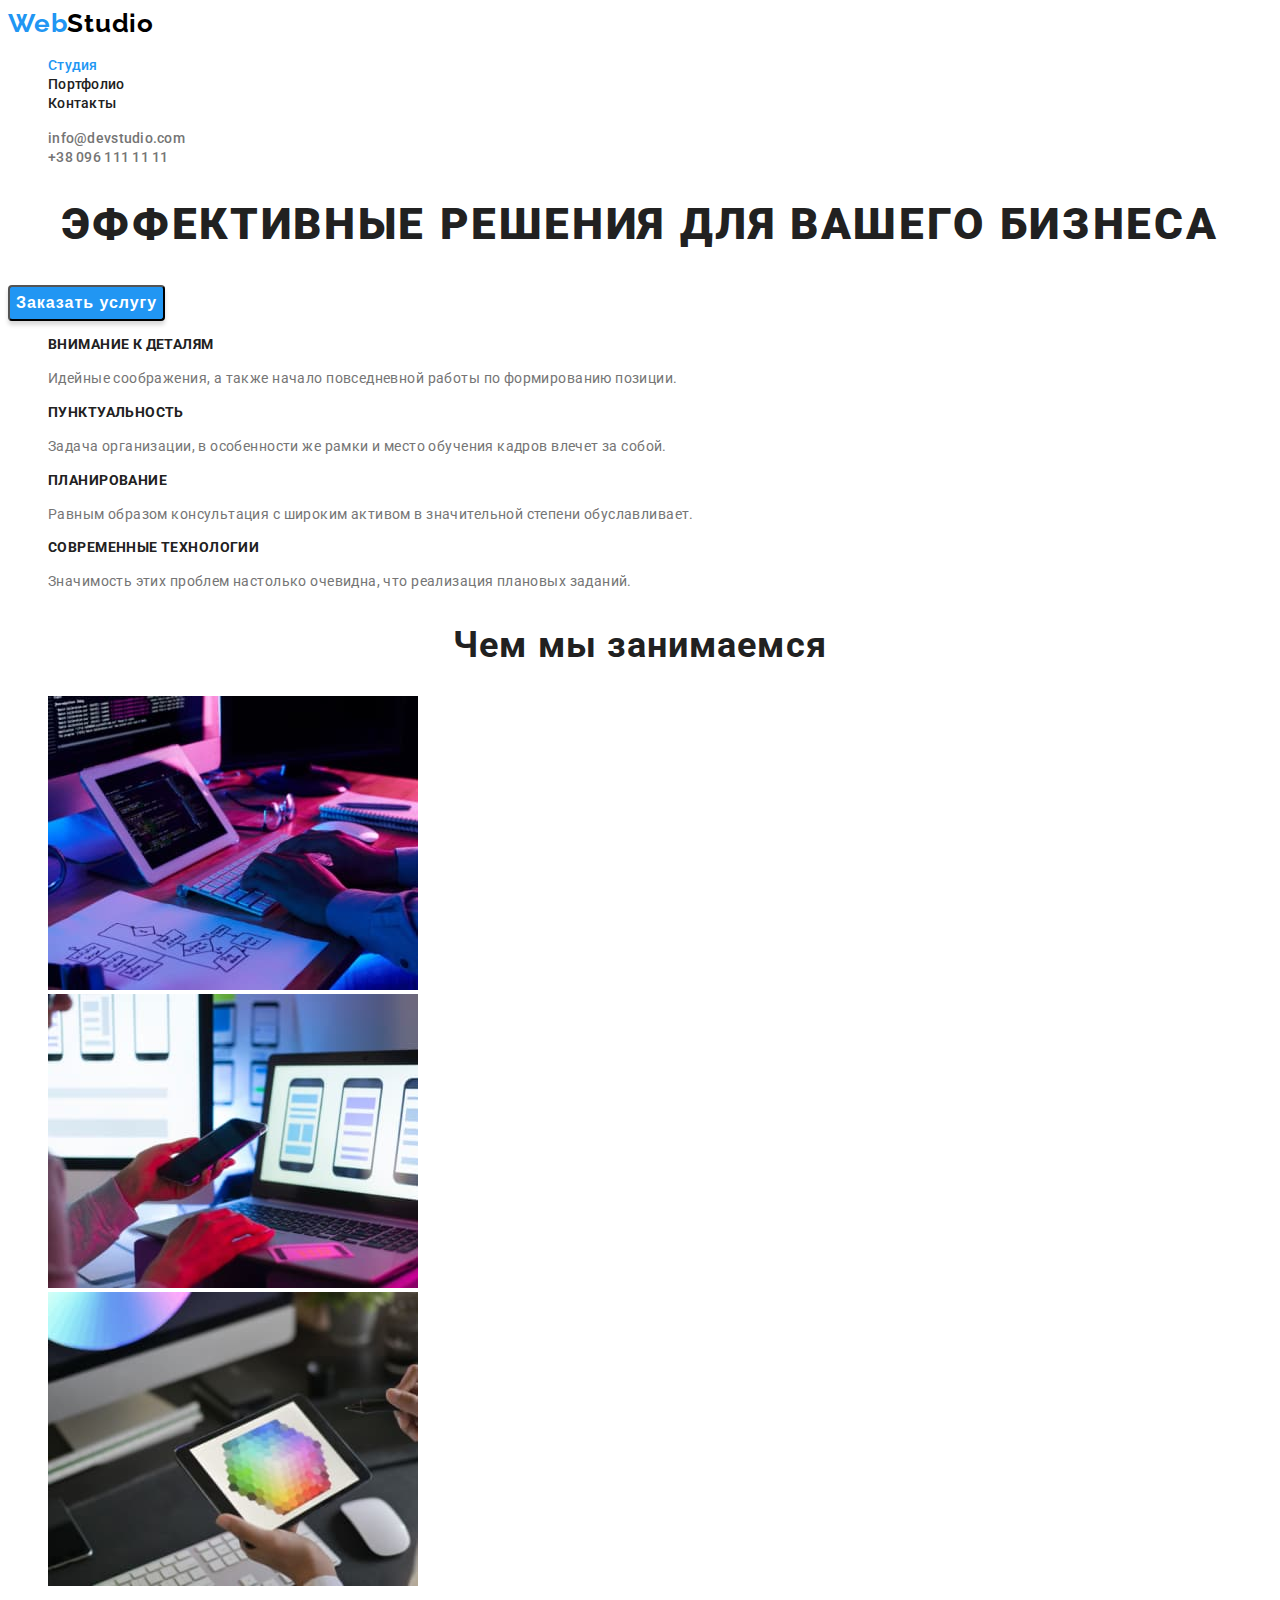
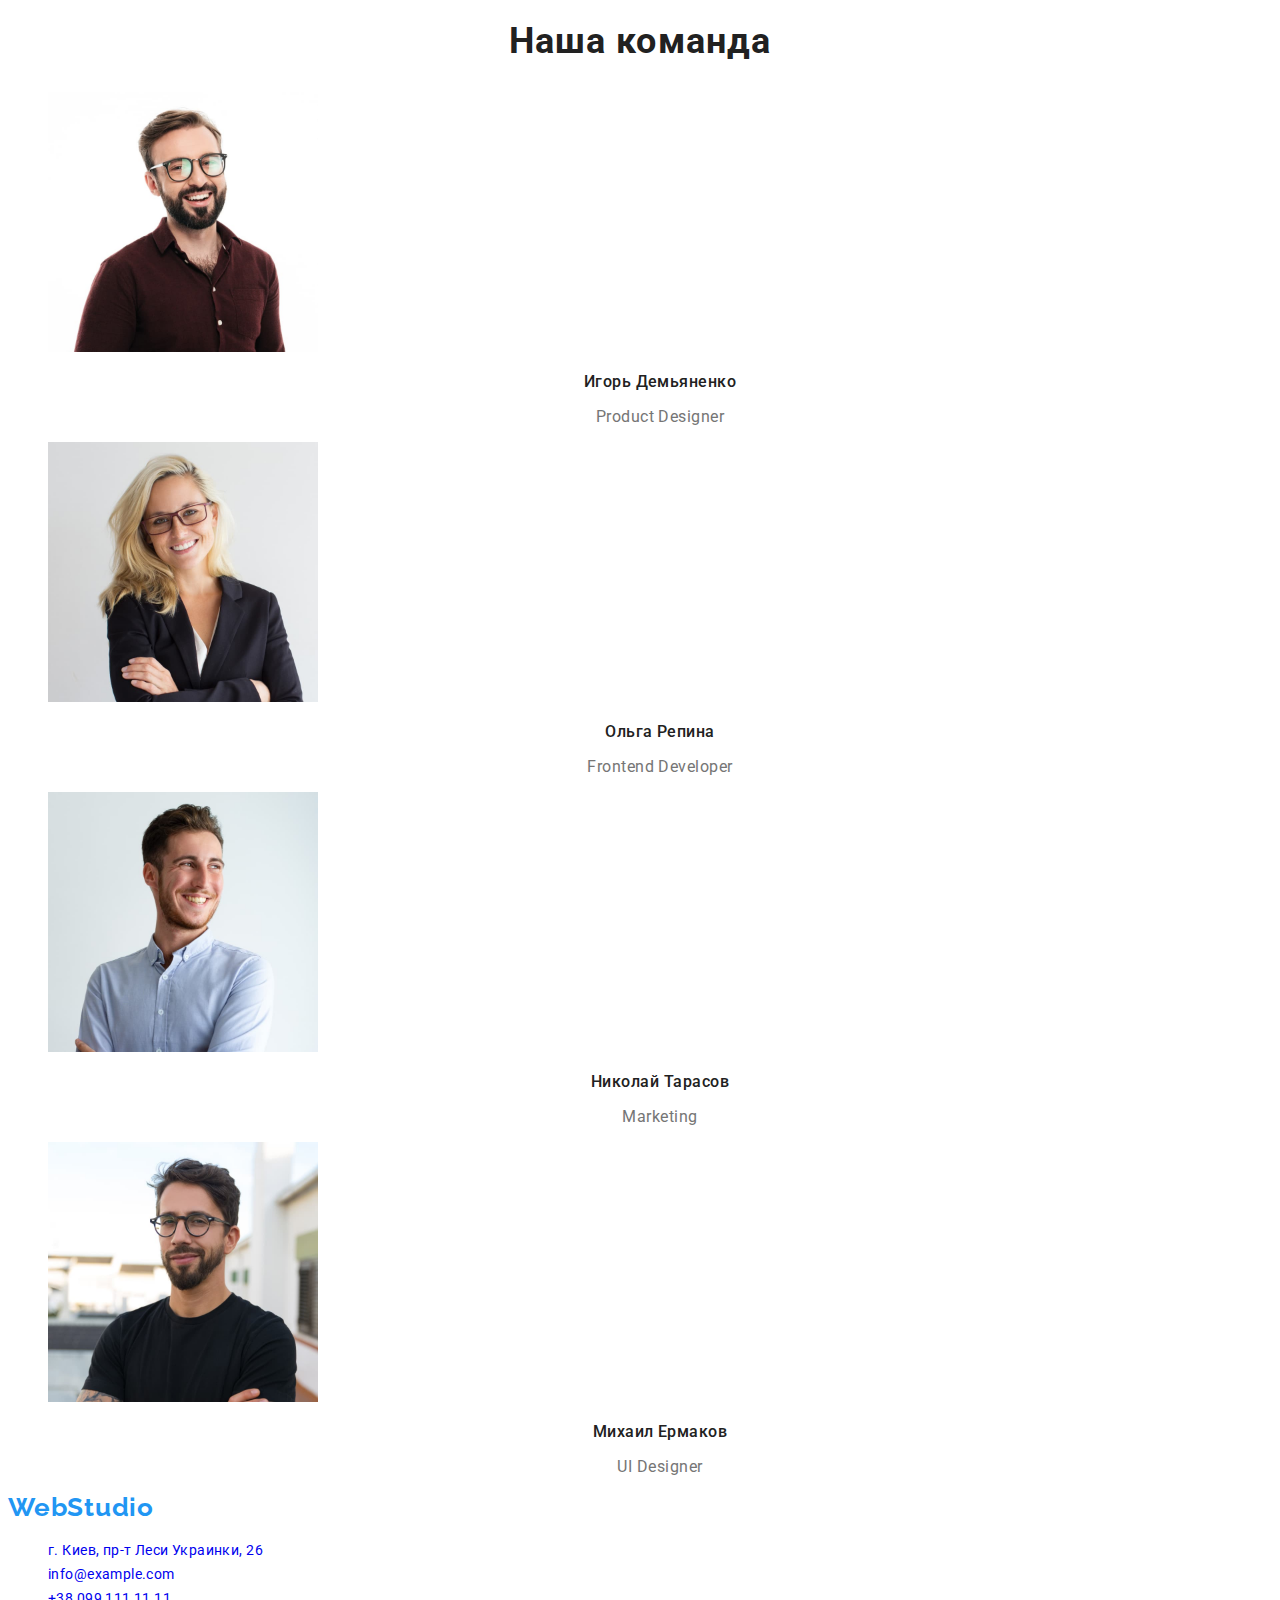
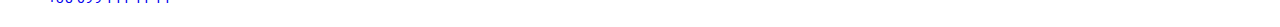
==== index.html @ 67387290 "Копирует предыдущие файлы" ====
<!DOCTYPE html>
<html lang="ru">
<head>
    <meta charset="UTF-8">
    <meta name="viewport" content="width=device-width, initial-scale=1.0">
    <title>Веб студия</title>
    <link rel="preconnect" href="https://fonts.gstatic.com"> 
    <link href="https://fonts.googleapis.com/css2?family=Raleway:wght@700&family=Roboto:wght@400;500;700;900&display=swap" rel="stylesheet">
    <link rel="stylesheet" href="https://cdnjs.cloudflare.com/ajax/libs/modern-normalize/1.0.0/modern-normalize.min.css" integrity="sha512-ISS7cAi1PEhQ8jnbJpJZMd29NlhNj4AWYyLOSp2CE/CsHxTCu+r+t0D2yoJudVrd0/8fTVPUVDzY5Tvli75u/g==" crossorigin="anonymous" />
    <link rel="stylesheet" href="./css/styles.css">
</head>
<body>
    <header class="header">
        <nav class="navigation">
            <a class="logo link" href="">Web<span class="logo-part-top">Studio</span> </a>
            <ul class="navigation-list list">
                <li class="navigation-item">
                    <a class="navigation-link link current" href="">Студия</a>
                </li>
                <li class="navigation-item">
                    <a class="navigation-link link" href="./portfolio.html">Портфолио</a>
                </li>
                <li class="navigation-item">
                    <a class="navigation-link link" href="">Контакты</a>
                </li>
            </ul>
        </nav>
        <ul class="contact-list list">
            <li class="contact-item">
                <a class="contact-link link" href="mailto:info@devstudio.com">info@devstudio.com</a>
            </li>
            <li>
                <a class="contact-link link" href="tel:+380961111111">+38 096 111 11 11</a>
            </li>
        </ul>
    </header>
    <main>
        <!--HERO-->
        <section class="hero">
            <h1 class="hero-title">Эффективные решения для вашего бизнеса</h1>
            <button class="modal-btn" type="button">Заказать услугу</button>
        </section>
        <!--Features-->
        <section class="features">
            <h2 class="title" hidden>Особенности</h2>
                <ul class="features-list list">
                    <li class="features-item">
                        <h3 class="features-title">Внимание к деталям</h3>
                        <p class="features-text">Идейные соображения, а также начало повседневной работы по формированию позиции.
                        </p>
                    </li>
                    <li class="features-item">
                        <h3 class="features-title">Пунктуальность</h3>
                        <p class="features-text">Задача организации, в особенности же рамки и место обучения кадров влечет за собой.</p>
                    </li>
                    <li class="features-item">
                        <h3 class="features-title">Планирование</h3>
                        <p class="features-text">Равным образом консультация с широким активом в значительной степени обуславливает.</p>
                    </li>
                    <li class="features-item">
                        <h3 class="features-title">Современные технологии</h3>
                        <p class="features-text">Значимость этих проблем настолько очевидна, что реализация плановых заданий.</p>
                    </li>
                </ul>
        </section>
        <!--Activity-->
        <section class="activity">
            <h2 class="title">Чем мы занимаемся</h2>
            <ul class="activity-list list">
                <li class="activity-item">
                    <img class="activity-item-img" src="./images/activity/activity-1.jpg" alt="человек печатает на клавиатуре" width="370" height="294"></li>
                <li class="activity-item">
                    <img class="activity-item-img" src="./images/activity/activity-2.jpg" alt="человек смотрит в телефон" width="370" height="294"></li>
                <li class="activity-item">
                    <img class="activity-item-img" src="./images/activity/activity-3.jpg" alt="человек работает в планшете" width="370" height="294"></li>
            </ul>
        </section>
        <!--Team-->
        <section class="team">
            <h2 class="title">Наша команда</h2>
            <ul class="team-list list">
                <li class="team-item">
                    <img class="team-item-img" src="./images/team/player-1.jpg" alt="Мужчина в темной рубашке" width="270" height="260">
                    <h3 class="team-title">Игорь Демьяненко</h3>
                    <p class="team-text" lang="en">Product Designer</p>
                </li>
                <li class="team-item">
                    <img class="team-item-img" src="./images/team/player-2.jpg" alt="Девушка в черном пиджаке" width="270" height="260">
                    <h3 class="team-title">Ольга Репина</h3>
                    <p class="team-text" lang="en">Frontend Developer</p>
                </li>
                <li class="team-item">
                    <img class="team-item-img" src="./images/team/player-3.jpg" alt="Мужчина в светлой рубашке" width="270" height="260">
                    <h3 class="team-title">Николай Тарасов</h3>
                    <p class="team-text" lang="en">Marketing</p>
                </li>
                <li class="team-item">
                    <img class="team-item-img" src="./images/team/player-4.jpg" alt="Мужчина в черной футболке" width="270" height="260">
                    <h3 class="team-title">Михаил Ермаков</h3>
                    <p class="team-text" lang="en">UI Designer</p>
                </li>
            </ul>
        </section>
    </main>
    <footer>
        <a class="logo link" href="">Web<span class="logo-part-bottom">Studio</span></a>
        <address class="address">
            <ul class="address-list list">
                <li class="address-item">
                    <a class="address-map link" href="https://goo.gl/maps/TbzfaEb3RNL8YiCQ6" target="_blank" rel="noopener noreferrer">г. Киев, пр-т Леси Украинки, 26</a>
                </li>
                <li class="address-item">
                    <a class="address-mail-tel link" href="mailto:info@example.com">info@example.com</a>
                </li>
                <li class="address-item">
                    <a class="address-mail-tel link" href="tel:+380991111111">+38 099 111 11 11</a>
                </li>
            </ul>
        </address>
    </footer>
</body>
</html>
---- css/styles.css ----
:root {
    --main-font: 'Roboto', sans-serif;
    --secondary-font: 'Raleway', sans-serif;
    --accent-color:  #2196F3;
}

body {
    font-family: var(--main-font);
    color: #212121;
}

.link {
    text-decoration: none;
}

.list {
    list-style: none;
}

/* =========== HEADER =========== */
.logo {
font-family: var(--secondary-font);
font-weight: 700;
font-size: 26px;
line-height: 1.19;
letter-spacing: 0.03em;

color: #2196F3;
}

.logo-part-top {
    color: #000000;
}

.navigation-list .navigation-link.current {
    color: var(--accent-color);
}

.navigation-link {
font-weight: 500;
font-size: 14px;
line-height: 1.14;
letter-spacing: 0.02em;

color: #212121;
}

.navigation-link:hover,
.navigation-link:focus {
    color: var(--accent-color);
}

.contact-link {
font-weight: 500;
font-size: 14px;
line-height: 1.14;
letter-spacing: 0.02em;

color: #757575;
}

.contact-link:hover,
.contact-link:focus {
    color:var(--accent-color);
}
/* =========== END HEADER =========== */

/* =========== HERO =========== */
.hero-title {
font-weight: 900;
font-size: 44px;
line-height: 1.36;
text-align: center;
letter-spacing: 0.06em;
text-transform: uppercase;

/* color: #FFFFFF; */
}

.modal-btn {
font-weight: 700;
font-size: 16px;
line-height: 1.88;
display: flex;
align-items: center;
text-align: center;
letter-spacing: 0.06em;

color: #FFFFFF;
background: #2196F3;
box-shadow: 0px 4px 4px rgba(0, 0, 0, 0.15);
border-radius: 4px;
}

.modal-btn:hover,
.modal-btn:focus {
    background-color: #188CE8;
}
/* =========== END HERO =========== */

/* =========== FEATURES =========== */
.title {
font-weight: 700;
font-size: 36px;
line-height: 1.17;
text-align: center;
letter-spacing: 0.03em;

color: #212121;
}

.features-title {
font-weight: 700;
font-size: 14px;
line-height: 1.14;
letter-spacing: 0.03em;
text-transform: uppercase;

color: #212121;
}

.features-text {
font-size: 14px;
line-height: 1.71;
letter-spacing: 0.03em;

color: #757575;
}
/* =========== END FEATURES =========== */

/* =========== ACTIVITY =========== */
/* =========== END ACTIVITY =========== */

/* =========== TEAM =========== */
.team-title {
font-weight: 500;
font-size: 16px;
line-height: 1.19;
text-align: center;
letter-spacing: 0.03em;
}

.team-text {
font-size: 16px;
line-height: 1.19;
text-align: center;
letter-spacing: 0.03em;

color: #757575;
}
/* =========== END TEAM =========== */

/* =========== FOOTER =========== */
.logo-part-bottom {
    /* color: #FFFFFF; */
}

.address {
    font-style: normal;
}

.address-map {
font-weight: 400;
font-size: 14px;
line-height: 1.71;
letter-spacing: 0.03em;

/* color: #FFFFFF; */
}

.address-mail-tel {
font-weight: 400;
font-size: 14px;
line-height: 1.71;
letter-spacing: 0.03em;
    
/* color: rgba(255, 255, 255, 0.6);; */
}

.address-map:hover,
.address-map:focus {
    color: var(--accent-color);
}

.address-mail-tel:hover,
.address-mail-tel:focus {
    color: var(--accent-color);
}
/* =========== END FOOTER =========== */

/* =========== PORTFOLIO =========== */
.filters-btn {
font-weight: 500;
font-size: 16px;
line-height: 1.63;
text-align: center;
letter-spacing: 0.03em;

background: #F5F4FA;
border-radius: 4px;
box-shadow: 0px 3px 1px rgba(0, 0, 0, 0.1), 0px 1px 2px rgba(0, 0, 0, 0.08), 0px 2px 2px rgba(0, 0, 0, 0.12);
border-radius: 4px;
}

.filters-btn:hover,
.filters-btn:focus {
    color: #FFFFFF;
    background-color: var(--accent-color);
}

.projects-title {
font-weight: 700;
font-size: 18px;
line-height: 2;
letter-spacing: 0.06em;
}

.projects-text {
font-weight: 400;
font-size: 16px;
line-height: 1.88;
letter-spacing: 0.03em;

color: #757575;
}
/* =========== END PORTFOLIO =========== */
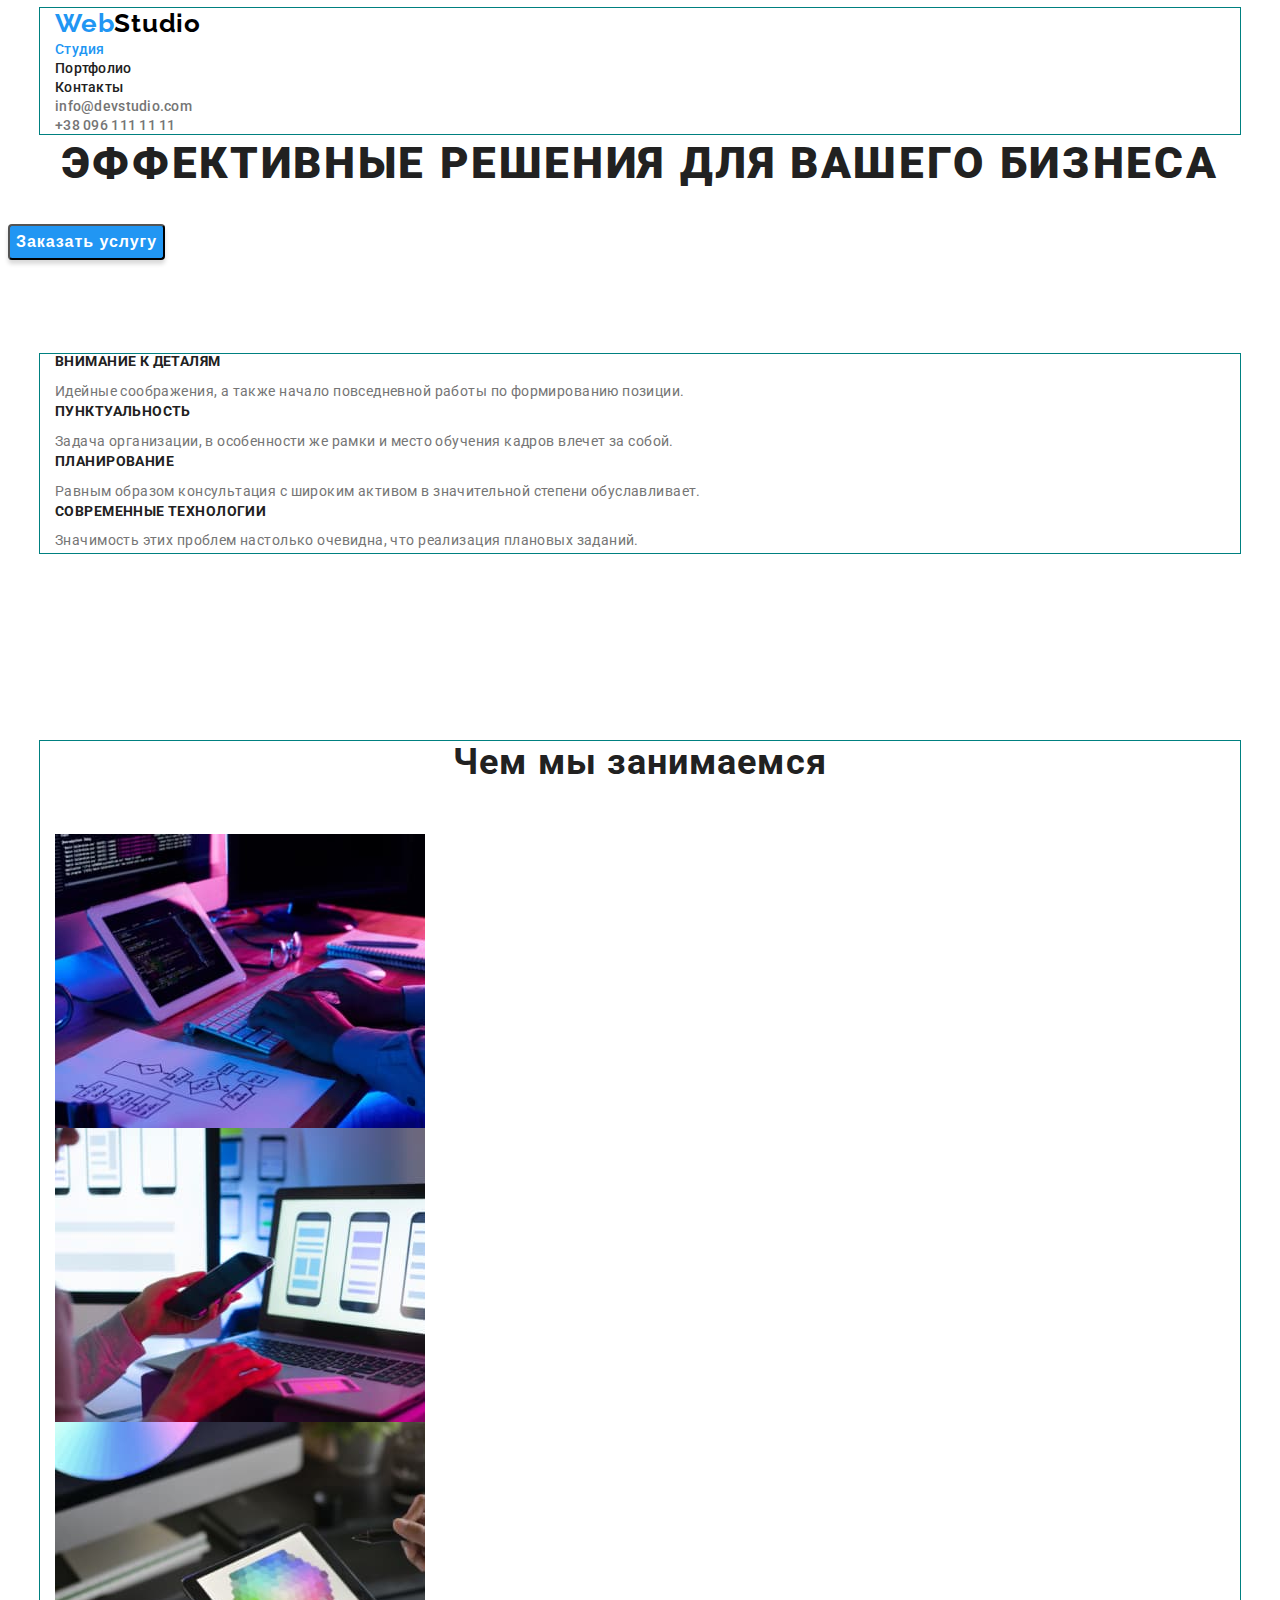
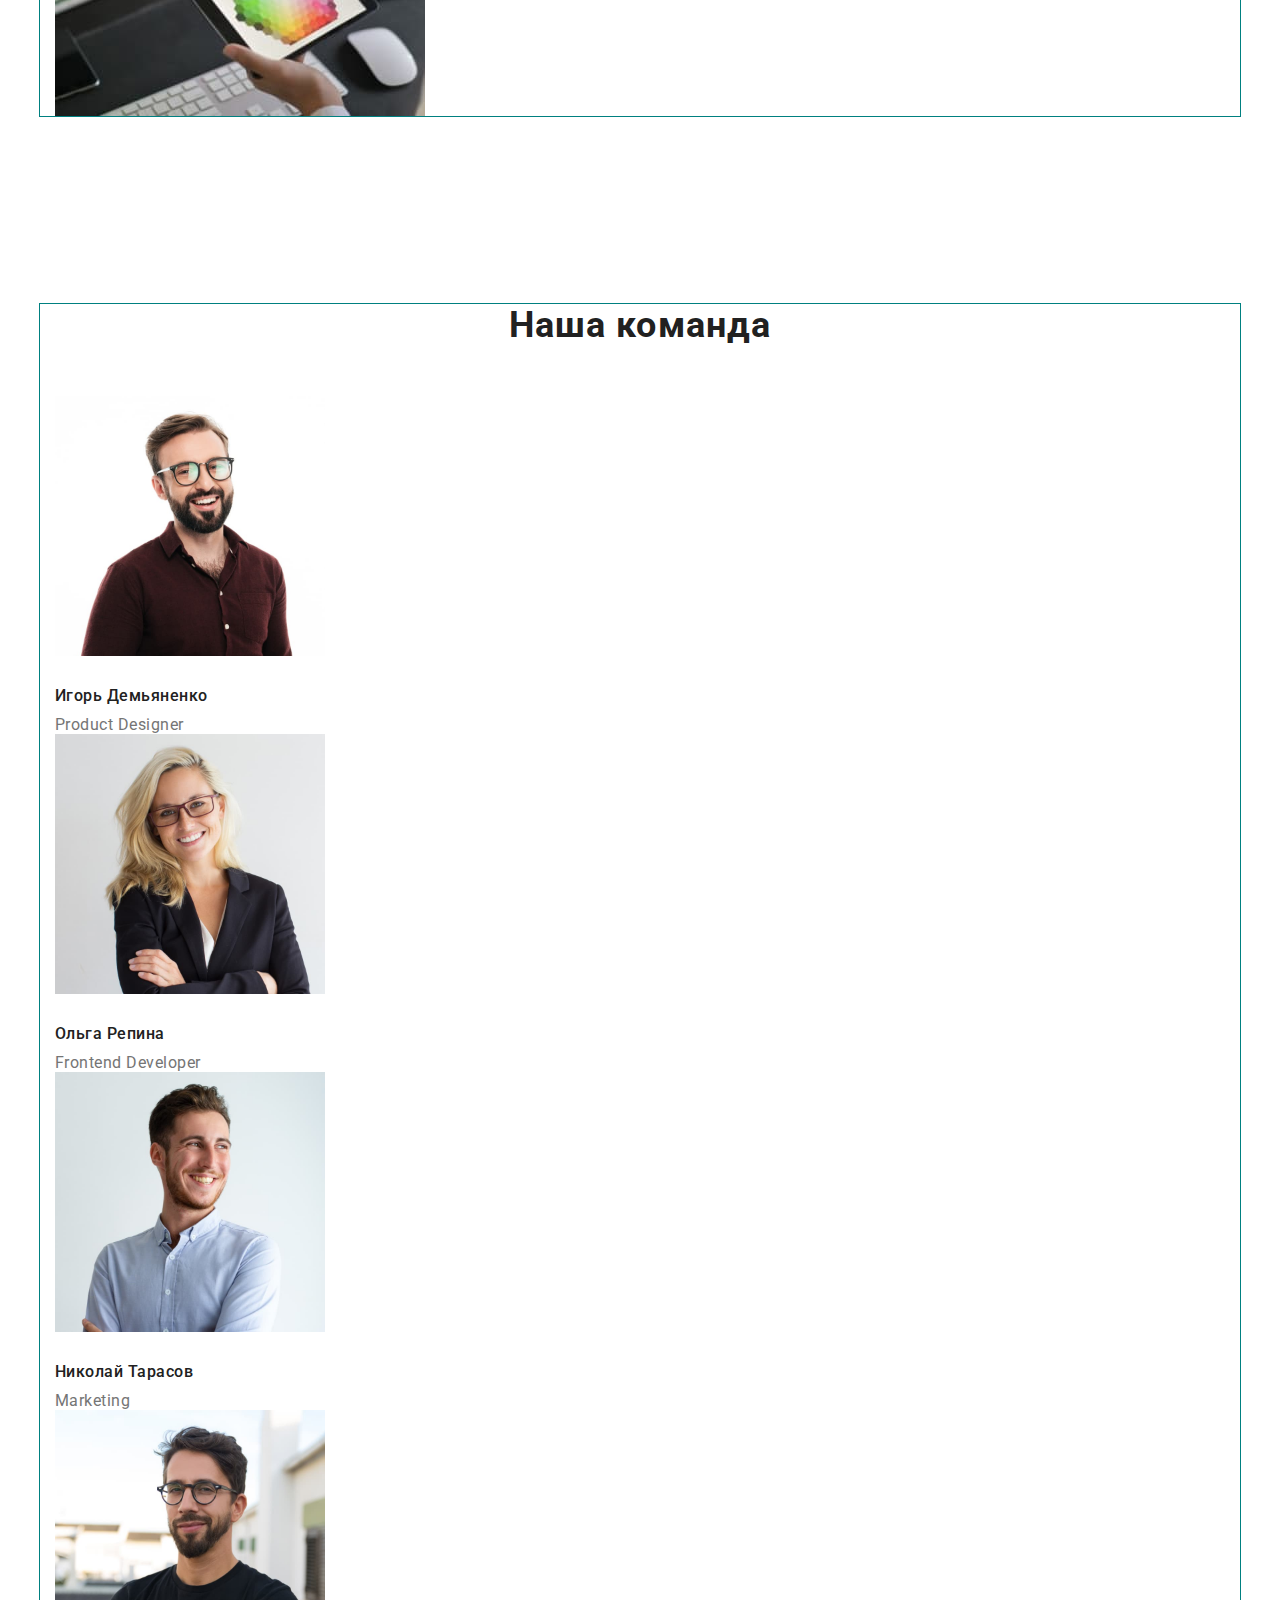
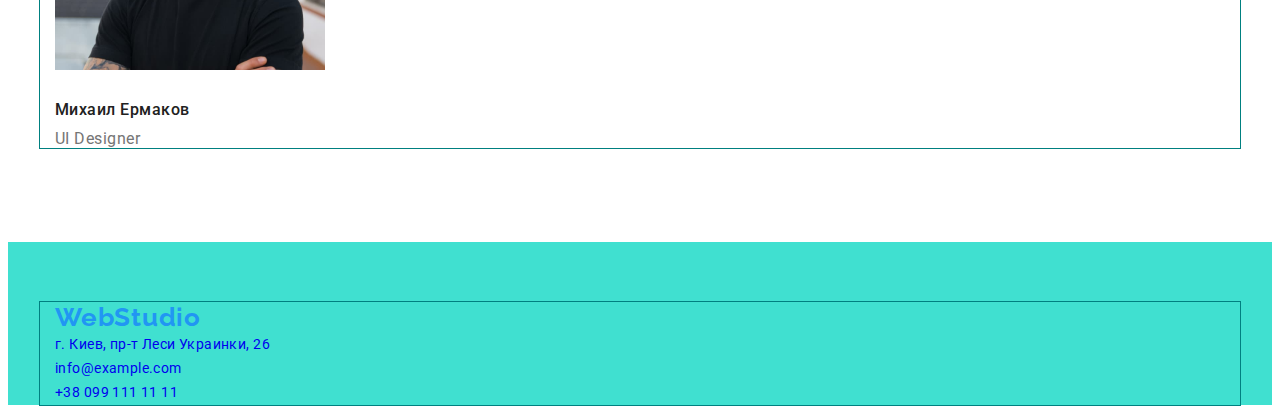
==== commit a25926f3: "Добавляет margin&padding" ====
--- a/index.html
+++ b/index.html
@@ -11,28 +11,30 @@
 </head>
 <body>
     <header class="header">
-        <nav class="navigation">
-            <a class="logo link" href="">Web<span class="logo-part-top">Studio</span> </a>
-            <ul class="navigation-list list">
-                <li class="navigation-item">
-                    <a class="navigation-link link current" href="">Студия</a>
+        <div class="container">
+            <nav class="navigation">
+                <a class="logo link" href="">Web<span class="logo-part-top">Studio</span> </a>
+                <ul class="navigation-list list">
+                    <li class="navigation-item">
+                        <a class="navigation-link link current" href="">Студия</a>
+                    </li>
+                    <li class="navigation-item">
+                        <a class="navigation-link link" href="./portfolio.html">Портфолио</a>
+                    </li>
+                    <li class="navigation-item">
+                        <a class="navigation-link link" href="">Контакты</a>
+                    </li>
+                </ul>
+            </nav>
+            <ul class="contact-list list">
+                <li class="contact-item">
+                    <a class="contact-link link" href="mailto:info@devstudio.com">info@devstudio.com</a>
                 </li>
-                <li class="navigation-item">
-                    <a class="navigation-link link" href="./portfolio.html">Портфолио</a>
-                </li>
-                <li class="navigation-item">
-                    <a class="navigation-link link" href="">Контакты</a>
+                <li>
+                    <a class="contact-link link" href="tel:+380961111111">+38 096 111 11 11</a>
                 </li>
             </ul>
-        </nav>
-        <ul class="contact-list list">
-            <li class="contact-item">
-                <a class="contact-link link" href="mailto:info@devstudio.com">info@devstudio.com</a>
-            </li>
-            <li>
-                <a class="contact-link link" href="tel:+380961111111">+38 096 111 11 11</a>
-            </li>
-        </ul>
+        </div>
     </header>
     <main>
         <!--HERO-->
@@ -41,82 +43,90 @@
             <button class="modal-btn" type="button">Заказать услугу</button>
         </section>
         <!--Features-->
-        <section class="features">
-            <h2 class="title" hidden>Особенности</h2>
-                <ul class="features-list list">
-                    <li class="features-item">
-                        <h3 class="features-title">Внимание к деталям</h3>
-                        <p class="features-text">Идейные соображения, а также начало повседневной работы по формированию позиции.
-                        </p>
+        <section class="section">
+            <div class="container">
+                <h2 class="title" hidden>Особенности</h2>
+                    <ul class="features-list list">
+                        <li class="features-item">
+                            <h3 class="features-title">Внимание к деталям</h3>
+                            <p class="features-text">Идейные соображения, а также начало повседневной работы по формированию позиции.
+                            </p>
+                        </li>
+                        <li class="features-item">
+                            <h3 class="features-title">Пунктуальность</h3>
+                            <p class="features-text">Задача организации, в особенности же рамки и место обучения кадров влечет за собой.</p>
+                        </li>
+                        <li class="features-item">
+                            <h3 class="features-title">Планирование</h3>
+                            <p class="features-text">Равным образом консультация с широким активом в значительной степени обуславливает.</p>
+                        </li>
+                        <li class="features-item">
+                            <h3 class="features-title">Современные технологии</h3>
+                            <p class="features-text">Значимость этих проблем настолько очевидна, что реализация плановых заданий.</p>
+                        </li>
+                    </ul>
+            </div>
+        </section>
+        <!--Activity-->
+        <section class="section">
+            <div class="container">
+                <h2 class="title">Чем мы занимаемся</h2>
+                <ul class="activity-list list">
+                    <li class="activity-item">
+                        <img class="activity-item-img" src="./images/activity/activity-1.jpg" alt="человек печатает на клавиатуре" width="370" height="294"></li>
+                    <li class="activity-item">
+                        <img class="activity-item-img" src="./images/activity/activity-2.jpg" alt="человек смотрит в телефон" width="370" height="294"></li>
+                    <li class="activity-item">
+                        <img class="activity-item-img" src="./images/activity/activity-3.jpg" alt="человек работает в планшете" width="370" height="294"></li>
+                </ul>
+            </div>
+        </section>
+        <!--Team-->
+        <section class="section">
+            <div class="container">
+                <h2 class="title">Наша команда</h2>
+                <ul class="team-list list">
+                    <li class="team-item">
+                        <img class="team-item-img" src="./images/team/player-1.jpg" alt="Мужчина в темной рубашке" width="270" height="260">
+                        <h3 class="team-title">Игорь Демьяненко</h3>
+                        <p class="team-text" lang="en">Product Designer</p>
                     </li>
-                    <li class="features-item">
-                        <h3 class="features-title">Пунктуальность</h3>
-                        <p class="features-text">Задача организации, в особенности же рамки и место обучения кадров влечет за собой.</p>
+                    <li class="team-item">
+                        <img class="team-item-img" src="./images/team/player-2.jpg" alt="Девушка в черном пиджаке" width="270" height="260">
+                        <h3 class="team-title">Ольга Репина</h3>
+                        <p class="team-text" lang="en">Frontend Developer</p>
                     </li>
-                    <li class="features-item">
-                        <h3 class="features-title">Планирование</h3>
-                        <p class="features-text">Равным образом консультация с широким активом в значительной степени обуславливает.</p>
+                    <li class="team-item">
+                        <img class="team-item-img" src="./images/team/player-3.jpg" alt="Мужчина в светлой рубашке" width="270" height="260">
+                        <h3 class="team-title">Николай Тарасов</h3>
+                        <p class="team-text" lang="en">Marketing</p>
                     </li>
-                    <li class="features-item">
-                        <h3 class="features-title">Современные технологии</h3>
-                        <p class="features-text">Значимость этих проблем настолько очевидна, что реализация плановых заданий.</p>
+                    <li class="team-item">
+                        <img class="team-item-img" src="./images/team/player-4.jpg" alt="Мужчина в черной футболке" width="270" height="260">
+                        <h3 class="team-title">Михаил Ермаков</h3>
+                        <p class="team-text" lang="en">UI Designer</p>
                     </li>
                 </ul>
-        </section>
-        <!--Activity-->
-        <section class="activity">
-            <h2 class="title">Чем мы занимаемся</h2>
-            <ul class="activity-list list">
-                <li class="activity-item">
-                    <img class="activity-item-img" src="./images/activity/activity-1.jpg" alt="человек печатает на клавиатуре" width="370" height="294"></li>
-                <li class="activity-item">
-                    <img class="activity-item-img" src="./images/activity/activity-2.jpg" alt="человек смотрит в телефон" width="370" height="294"></li>
-                <li class="activity-item">
-                    <img class="activity-item-img" src="./images/activity/activity-3.jpg" alt="человек работает в планшете" width="370" height="294"></li>
-            </ul>
-        </section>
-        <!--Team-->
-        <section class="team">
-            <h2 class="title">Наша команда</h2>
-            <ul class="team-list list">
-                <li class="team-item">
-                    <img class="team-item-img" src="./images/team/player-1.jpg" alt="Мужчина в темной рубашке" width="270" height="260">
-                    <h3 class="team-title">Игорь Демьяненко</h3>
-                    <p class="team-text" lang="en">Product Designer</p>
-                </li>
-                <li class="team-item">
-                    <img class="team-item-img" src="./images/team/player-2.jpg" alt="Девушка в черном пиджаке" width="270" height="260">
-                    <h3 class="team-title">Ольга Репина</h3>
-                    <p class="team-text" lang="en">Frontend Developer</p>
-                </li>
-                <li class="team-item">
-                    <img class="team-item-img" src="./images/team/player-3.jpg" alt="Мужчина в светлой рубашке" width="270" height="260">
-                    <h3 class="team-title">Николай Тарасов</h3>
-                    <p class="team-text" lang="en">Marketing</p>
-                </li>
-                <li class="team-item">
-                    <img class="team-item-img" src="./images/team/player-4.jpg" alt="Мужчина в черной футболке" width="270" height="260">
-                    <h3 class="team-title">Михаил Ермаков</h3>
-                    <p class="team-text" lang="en">UI Designer</p>
-                </li>
-            </ul>
+            </div>
         </section>
     </main>
-    <footer>
-        <a class="logo link" href="">Web<span class="logo-part-bottom">Studio</span></a>
-        <address class="address">
-            <ul class="address-list list">
-                <li class="address-item">
-                    <a class="address-map link" href="https://goo.gl/maps/TbzfaEb3RNL8YiCQ6" target="_blank" rel="noopener noreferrer">г. Киев, пр-т Леси Украинки, 26</a>
-                </li>
-                <li class="address-item">
-                    <a class="address-mail-tel link" href="mailto:info@example.com">info@example.com</a>
-                </li>
-                <li class="address-item">
-                    <a class="address-mail-tel link" href="tel:+380991111111">+38 099 111 11 11</a>
-                </li>
-            </ul>
-        </address>
+    <footer class="footer">
+        <div class="container">
+            <a class="logo link" href="">Web<span class="logo-part-bottom">Studio</span></a>
+            <address class="address">
+                <ul class="address-list list">
+                    <li class="address-item">
+                        <a class="address-map link" href="https://goo.gl/maps/TbzfaEb3RNL8YiCQ6" target="_blank" rel="noopener noreferrer">г. Киев, пр-т Леси Украинки, 26</a>
+                    </li>
+                    <li class="address-item">
+                        <a class="address-mail-tel link" href="mailto:info@example.com">info@example.com</a>
+                    </li>
+                    <li class="address-item">
+                        <a class="address-mail-tel link" href="tel:+380991111111">+38 099 111 11 11</a>
+                    </li>
+                </ul>
+            </address>
+        </div>
     </footer>
 </body>
 </html>--- a/css/styles.css
+++ b/css/styles.css
@@ -1,3 +1,24 @@
+h1, h2, h3, h4, h5, h6, p {
+    margin: 0;
+}
+
+ul, ol {
+    margin: o;
+    padding: 0;
+}
+
+img{
+    display: block;
+}
+
+html {
+    box-sizing: border-box;
+}
+
+*, *::before, *::after {
+    box-sizing: inherit;
+}
+
 :root {
     --main-font: 'Roboto', sans-serif;
     --secondary-font: 'Raleway', sans-serif;
@@ -17,6 +38,15 @@
     list-style: none;
 }
 
+.container {
+    margin-left: auto;
+    margin-right: auto;
+    padding-left: 15px;
+    padding-right: 15px;
+    width: 1200px;
+    outline: 1px solid teal;
+}
+
 /* =========== HEADER =========== */
 .logo {
 font-family: var(--secondary-font);
@@ -36,6 +66,11 @@
     color: var(--accent-color);
 }
 
+.navigation-list {
+    margin-top: 0;
+    margin-bottom: 0;
+}
+
 .navigation-link {
 font-weight: 500;
 font-size: 14px;
@@ -47,7 +82,12 @@
 
 .navigation-link:hover,
 .navigation-link:focus {
-    color: var(--accent-color);
+color: var(--accent-color);
+}
+
+.contact-list {
+    margin-top: 0;
+    margin-bottom: 0;
 }
 
 .contact-link {
@@ -61,12 +101,14 @@
 
 .contact-link:hover,
 .contact-link:focus {
-    color:var(--accent-color);
+color:var(--accent-color);
 }
 /* =========== END HEADER =========== */
 
 /* =========== HERO =========== */
 .hero-title {
+    margin-bottom: 30px;
+
 font-weight: 900;
 font-size: 44px;
 line-height: 1.36;
@@ -94,11 +136,16 @@
 
 .modal-btn:hover,
 .modal-btn:focus {
-    background-color: #188CE8;
+background-color: #188CE8;
 }
 /* =========== END HERO =========== */
 
 /* =========== FEATURES =========== */
+.section {
+    padding-top: 94px;
+    padding-bottom: 94px;
+}
+
 .title {
 font-weight: 700;
 font-size: 36px;
@@ -109,7 +156,14 @@
 color: #212121;
 }
 
+.features-list {
+    margin-top: 0;
+    margin-bottom: 0;
+}
+
 .features-title {
+    margin-bottom: 10px;
+
 font-weight: 700;
 font-size: 14px;
 line-height: 1.14;
@@ -129,21 +183,40 @@
 /* =========== END FEATURES =========== */
 
 /* =========== ACTIVITY =========== */
+.title {
+    margin-bottom: 50px;
+}
+
+.activity-list {
+    margin-top: 0;
+    margin-bottom: 0;
+}
 /* =========== END ACTIVITY =========== */
 
 /* =========== TEAM =========== */
+.team-list {
+    margin-top: 0;
+    margin-bottom: 0;
+}
+
+.team-item-img {
+    margin-bottom: 30px;
+}
+
 .team-title {
+    margin-bottom: 10px;
+
 font-weight: 500;
 font-size: 16px;
 line-height: 1.19;
-text-align: center;
+/* text-align: center; */
 letter-spacing: 0.03em;
 }
 
 .team-text {
 font-size: 16px;
 line-height: 1.19;
-text-align: center;
+/* text-align: center; */
 letter-spacing: 0.03em;
 
 color: #757575;
@@ -151,6 +224,12 @@
 /* =========== END TEAM =========== */
 
 /* =========== FOOTER =========== */
+.footer {
+    padding-top: 60px;
+    padding-bottom: ;
+    background-color: turquoise;
+}
+
 .logo-part-bottom {
     /* color: #FFFFFF; */
 }
@@ -159,6 +238,11 @@
     font-style: normal;
 }
 
+.address-list {
+    margin-top: 0;
+    margin-bottom: 0;
+}
+
 .address-map {
 font-weight: 400;
 font-size: 14px;
@@ -179,12 +263,12 @@
 
 .address-map:hover,
 .address-map:focus {
-    color: var(--accent-color);
+color: var(--accent-color);
 }
 
 .address-mail-tel:hover,
 .address-mail-tel:focus {
-    color: var(--accent-color);
+color: var(--accent-color);
 }
 /* =========== END FOOTER =========== */
 
@@ -204,8 +288,8 @@
 
 .filters-btn:hover,
 .filters-btn:focus {
-    color: #FFFFFF;
-    background-color: var(--accent-color);
+color: #FFFFFF;
+background-color: var(--accent-color);
 }
 
 .projects-title {
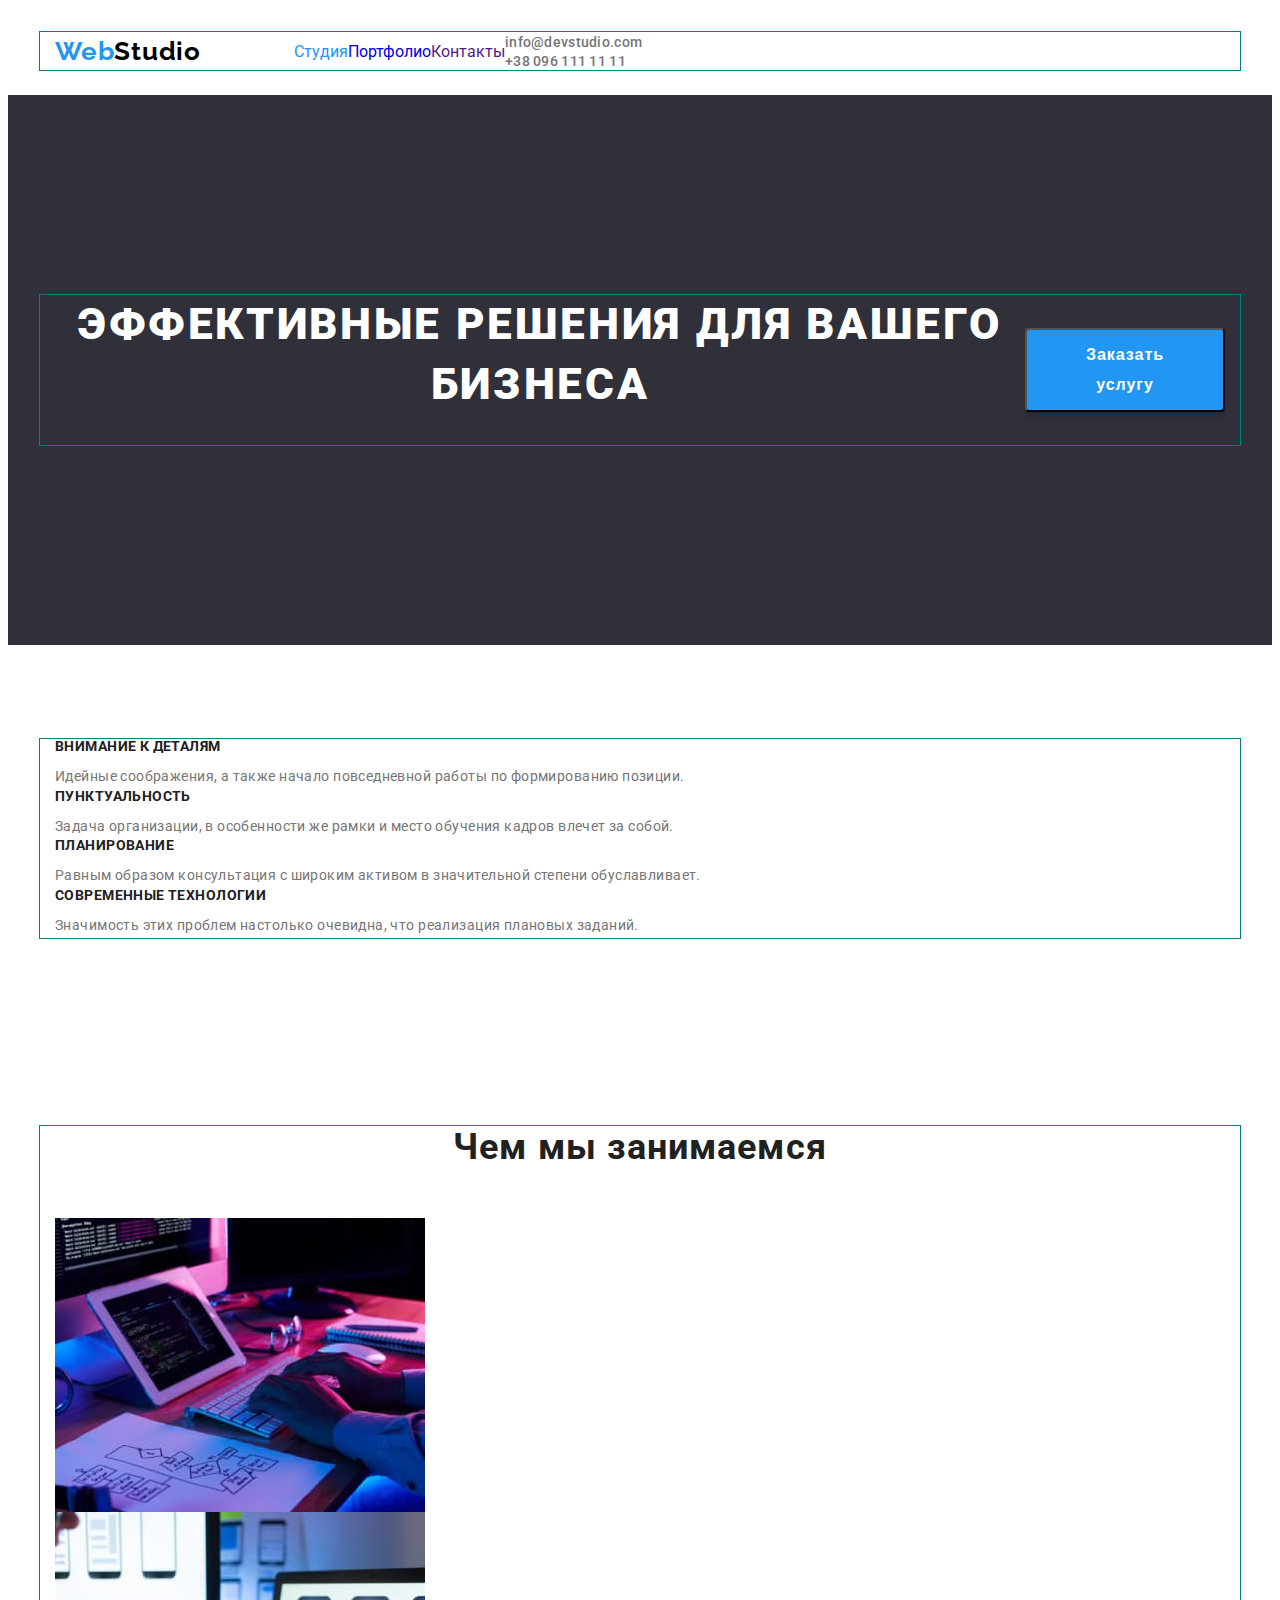
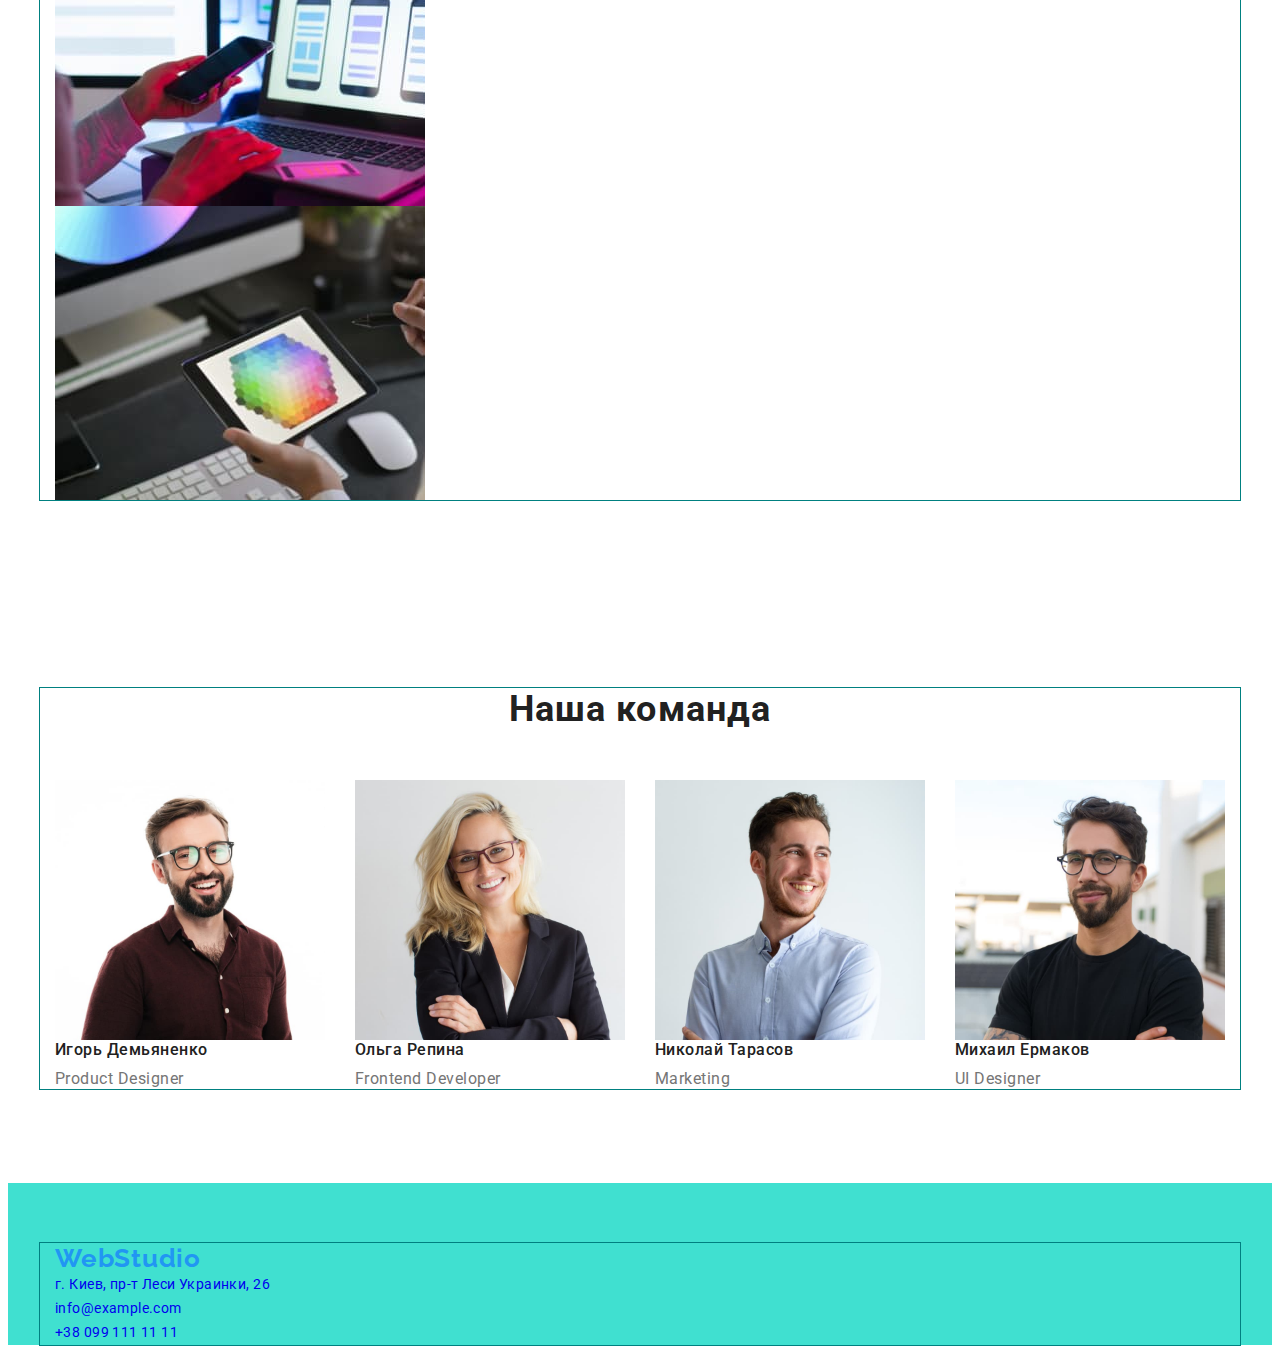
==== commit d0c9edc7: "добавляет flexbox" ====
--- a/index.html
+++ b/index.html
@@ -39,8 +39,10 @@
     <main>
         <!--HERO-->
         <section class="hero">
-            <h1 class="hero-title">Эффективные решения для вашего бизнеса</h1>
-            <button class="modal-btn" type="button">Заказать услугу</button>
+            <div class="container">
+                <h1 class="hero-title">Эффективные решения для вашего бизнеса</h1>
+                <button class="modal-btn" type="button">Заказать услугу</button>
+            </div>
         </section>
         <!--Features-->
         <section class="section">
--- a/css/styles.css
+++ b/css/styles.css
@@ -39,8 +39,7 @@
 }
 
 .container {
-    margin-left: auto;
-    margin-right: auto;
+    margin: 0 auto;
     padding-left: 15px;
     padding-right: 15px;
     width: 1200px;
@@ -48,7 +47,24 @@
 }
 
 /* =========== HEADER =========== */
+.header {
+    padding-top: 24px;
+    padding-bottom: 25px;
+}
+
+.header .container {
+    display: flex;
+    align-items: center;
+}
+
+.navigation {
+    display: flex;
+    align-items: center;
+}
+
 .logo {
+    margin-right: 93px;
+
 font-family: var(--secondary-font);
 font-weight: 700;
 font-size: 26px;
@@ -67,9 +83,13 @@
 }
 
 .navigation-list {
-    margin-top: 0;
-    margin-bottom: 0;
-}
+    display: flex;
+    align-items: center;
+    margin-top: 0;
+    margin-bottom: 0;
+}
+
+.navigatio-item:not(:nth-last-child())
 
 .navigation-link {
 font-weight: 500;
@@ -91,6 +111,8 @@
 }
 
 .contact-link {
+    margin-left: auto;
+    
 font-weight: 500;
 font-size: 14px;
 line-height: 1.14;
@@ -106,6 +128,17 @@
 /* =========== END HEADER =========== */
 
 /* =========== HERO =========== */
+.hero {
+    background-color: #2F303A;
+    padding-top: 200px;
+    padding-bottom: 200px;
+}
+
+.hero .container {
+    display: flex;
+    align-items: center;
+}
+
 .hero-title {
     margin-bottom: 30px;
 
@@ -116,10 +149,12 @@
 letter-spacing: 0.06em;
 text-transform: uppercase;
 
-/* color: #FFFFFF; */
+color: #FFFFFF;
 }
 
 .modal-btn {
+padding: 10px 32px;
+min-width: 200px;
 font-weight: 700;
 font-size: 16px;
 line-height: 1.88;
@@ -195,13 +230,26 @@
 
 /* =========== TEAM =========== */
 .team-list {
-    margin-top: 0;
-    margin-bottom: 0;
-}
-
-.team-item-img {
-    margin-bottom: 30px;
-}
+    display: flex;
+    margin-left: -30px;
+    margin-top: -30px;
+    margin-bottom: 0;
+}
+
+.team-item {
+    margin-left: 30px;
+    margin-top: 30px;
+    /* flex-basis: calc(100%/4-30px); */
+}
+
+.team-list-container {
+    display: flex;
+    align-items: center;
+    padding-top: 30px;
+    padding-bottom: 30px;
+}
+
+
 
 .team-title {
     margin-bottom: 10px;
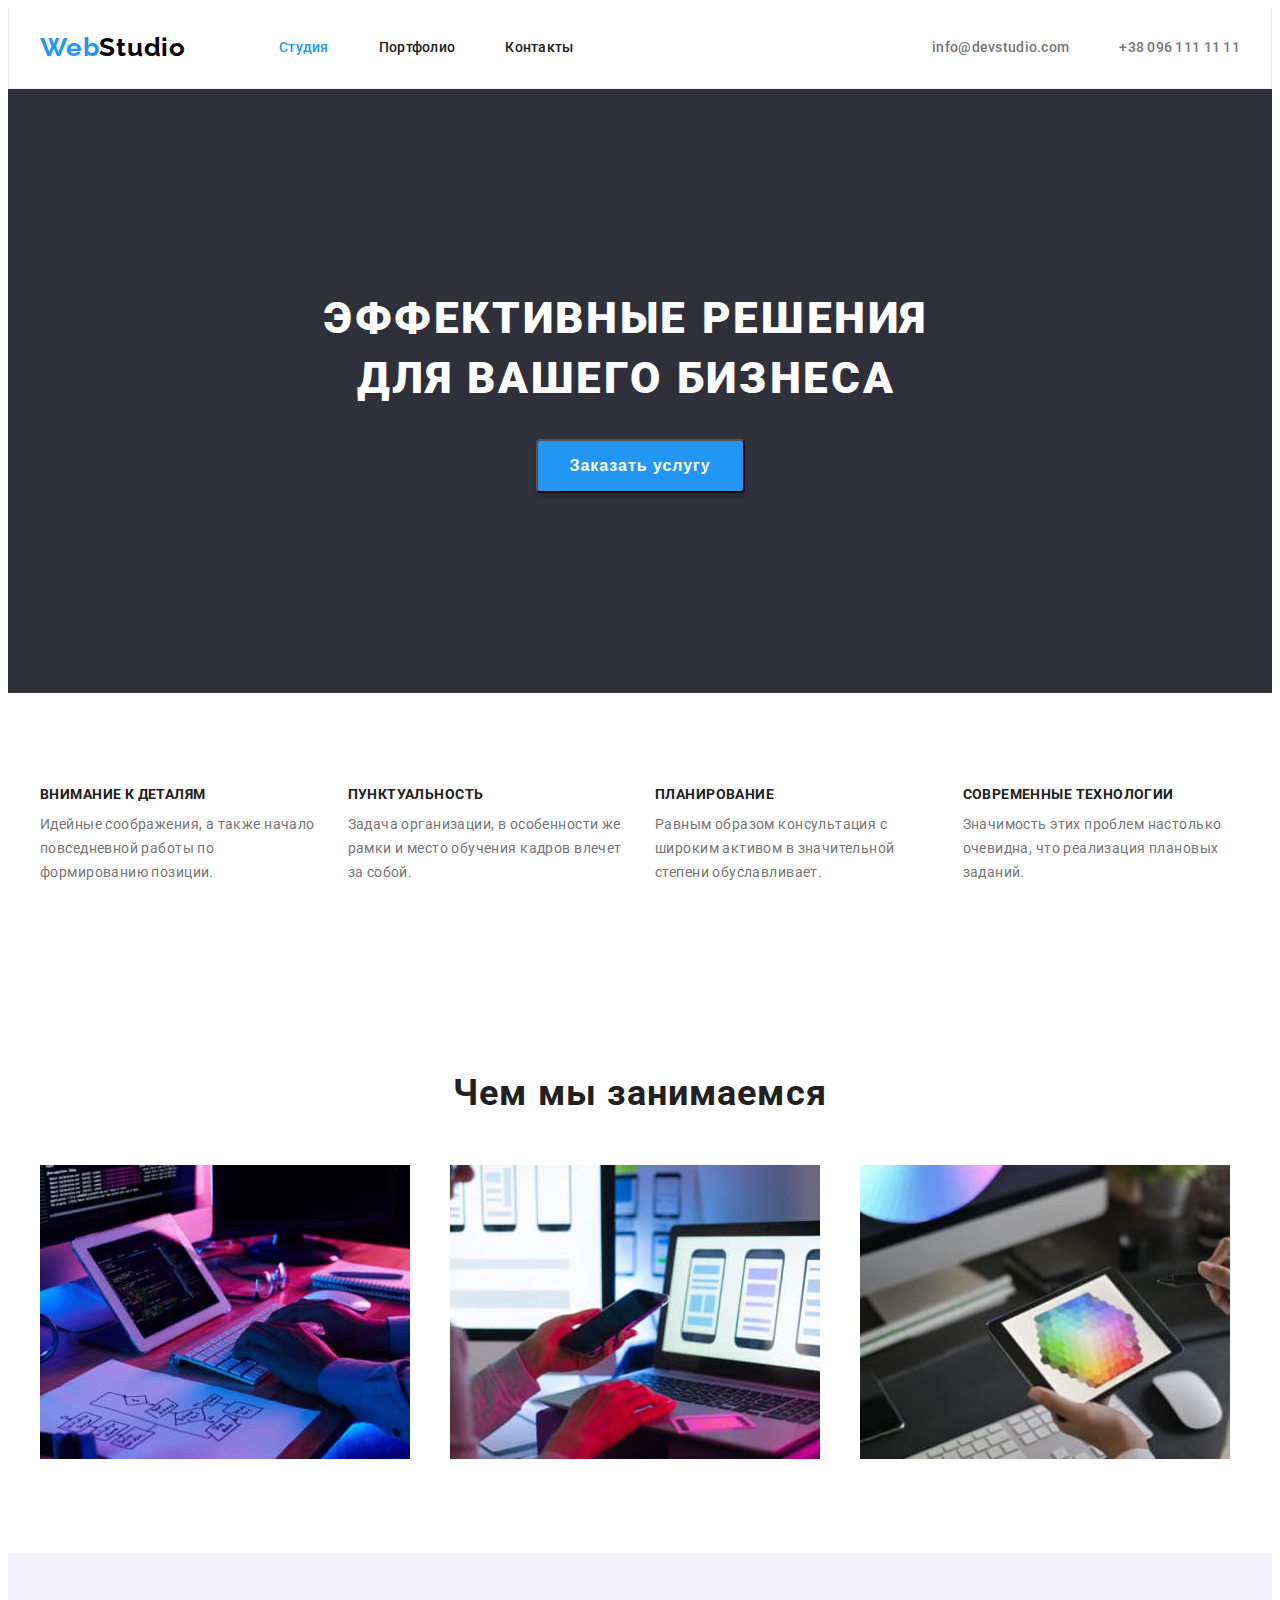
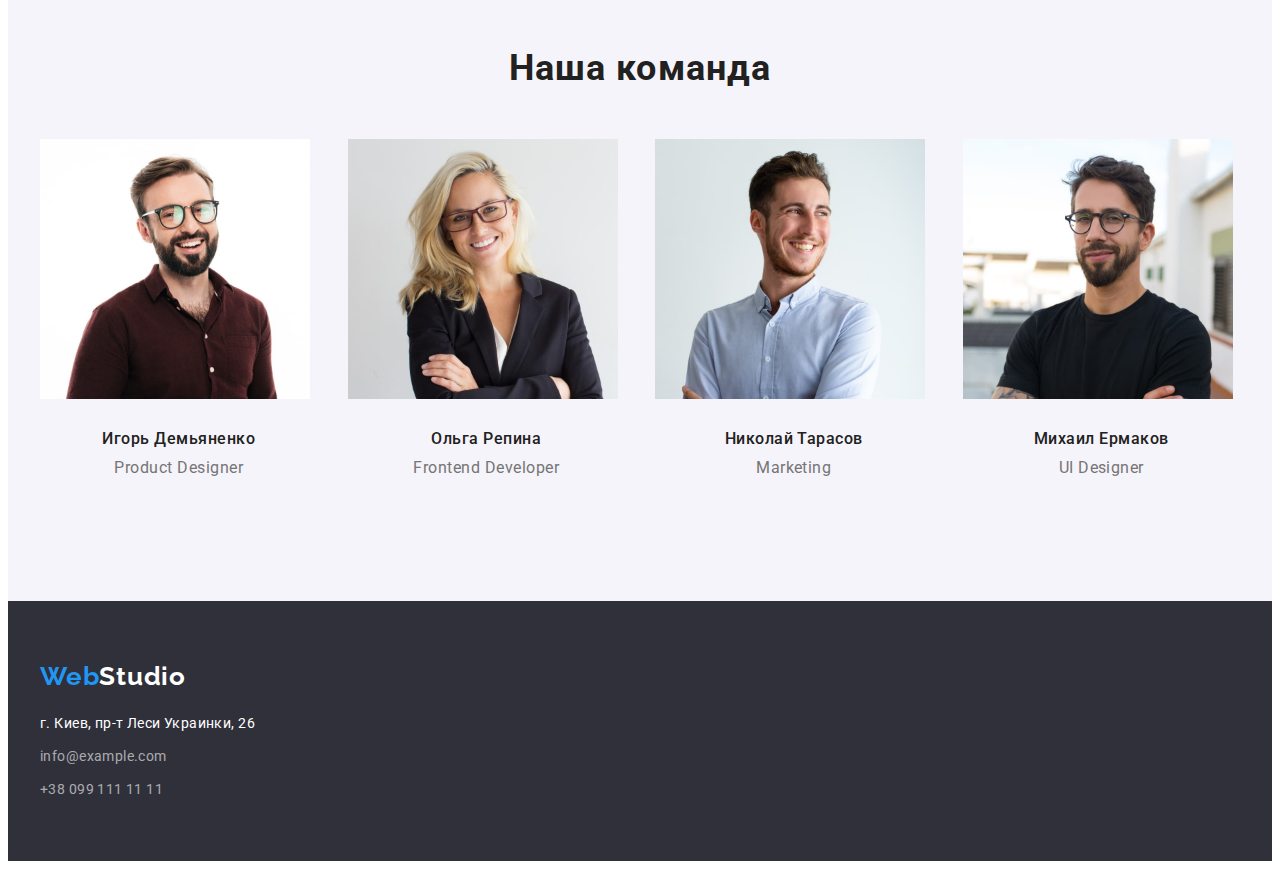
==== commit 51db30e9: "Добавляет flexbox для Студии и Портфолио" ====
--- a/index.html
+++ b/index.html
@@ -39,15 +39,13 @@
     <main>
         <!--HERO-->
         <section class="hero">
-            <div class="container">
                 <h1 class="hero-title">Эффективные решения для вашего бизнеса</h1>
                 <button class="modal-btn" type="button">Заказать услугу</button>
-            </div>
         </section>
         <!--Features-->
-        <section class="section">
+        <section class="features section-padding">
             <div class="container">
-                <h2 class="title" hidden>Особенности</h2>
+                <h2 class="title visually-hidden">Особенности</h2>
                     <ul class="features-list list">
                         <li class="features-item">
                             <h3 class="features-title">Внимание к деталям</h3>
@@ -70,7 +68,7 @@
             </div>
         </section>
         <!--Activity-->
-        <section class="section">
+        <section class="activity section-padding">
             <div class="container">
                 <h2 class="title">Чем мы занимаемся</h2>
                 <ul class="activity-list list">
@@ -84,29 +82,37 @@
             </div>
         </section>
         <!--Team-->
-        <section class="section">
+        <section class="team section-padding">
             <div class="container">
                 <h2 class="title">Наша команда</h2>
                 <ul class="team-list list">
                     <li class="team-item">
                         <img class="team-item-img" src="./images/team/player-1.jpg" alt="Мужчина в темной рубашке" width="270" height="260">
-                        <h3 class="team-title">Игорь Демьяненко</h3>
-                        <p class="team-text" lang="en">Product Designer</p>
+                        <div class="team-list-content-wrapper">
+                            <h3 class="team-title">Игорь Демьяненко</h3>
+                            <p class="team-text" lang="en">Product Designer</p>
+                        </div>
                     </li>
                     <li class="team-item">
                         <img class="team-item-img" src="./images/team/player-2.jpg" alt="Девушка в черном пиджаке" width="270" height="260">
-                        <h3 class="team-title">Ольга Репина</h3>
-                        <p class="team-text" lang="en">Frontend Developer</p>
+                        <div class="team-list-content-wrapper">
+                            <h3 class="team-title">Ольга Репина</h3>
+                            <p class="team-text" lang="en">Frontend Developer</p>
+                        </div>
                     </li>
                     <li class="team-item">
                         <img class="team-item-img" src="./images/team/player-3.jpg" alt="Мужчина в светлой рубашке" width="270" height="260">
-                        <h3 class="team-title">Николай Тарасов</h3>
-                        <p class="team-text" lang="en">Marketing</p>
+                        <div class="team-list-content-wrapper">
+                            <h3 class="team-title">Николай Тарасов</h3>
+                            <p class="team-text" lang="en">Marketing</p>
+                        </div>
                     </li>
                     <li class="team-item">
                         <img class="team-item-img" src="./images/team/player-4.jpg" alt="Мужчина в черной футболке" width="270" height="260">
-                        <h3 class="team-title">Михаил Ермаков</h3>
-                        <p class="team-text" lang="en">UI Designer</p>
+                        <div class="team-list-content-wrapper">
+                            <h3 class="team-title">Михаил Ермаков</h3>
+                            <p class="team-text" lang="en">UI Designer</p>
+                        </div>
                     </li>
                 </ul>
             </div>
--- a/css/styles.css
+++ b/css/styles.css
@@ -1,28 +1,9 @@
-h1, h2, h3, h4, h5, h6, p {
-    margin: 0;
-}
-
-ul, ol {
-    margin: o;
-    padding: 0;
-}
-
-img{
-    display: block;
-}
-
-html {
-    box-sizing: border-box;
-}
-
-*, *::before, *::after {
-    box-sizing: inherit;
-}
-
 :root {
     --main-font: 'Roboto', sans-serif;
     --secondary-font: 'Raleway', sans-serif;
     --accent-color:  #2196F3;
+    --section-pt: 94px;
+    --section-pb: 94px;
 }
 
 body {
@@ -30,6 +11,19 @@
     color: #212121;
 }
 
+h1, h2, h3, h4, h5, h6, p {
+    margin: 0;
+}
+
+ul, ol {
+    margin: 0;
+    padding: 0;
+}
+
+img{
+    display: block;
+}
+
 .link {
     text-decoration: none;
 }
@@ -38,40 +32,51 @@
     list-style: none;
 }
 
+.visually-hidden {
+    position: absolute !important;
+    clip: rect(1px 1px 1px 1px); /* IE6, IE7 */
+    clip: rect(1px, 1px, 1px, 1px);
+    padding: 0 !important;
+    border: 0 !important;
+    height: 1px !important;
+    width: 1px !important;
+    overflow: hidden;
+  }
+
 .container {
+    width: 1200px;
     margin: 0 auto;
     padding-left: 15px;
     padding-right: 15px;
-    width: 1200px;
-    outline: 1px solid teal;
-}
-
+}
 /* =========== HEADER =========== */
 .header {
+    border: 1px solid #ECECEC;
+    border-top: none;
+}
+
+.header .container {
+    display: flex;
+    align-items: center;
+    justify-content: space-between;
+}
+
+.navigation {
+    display: flex;
+    align-items: center;
+}
+
+.header .logo {
+    margin-right: 93px;
     padding-top: 24px;
     padding-bottom: 25px;
-}
-
-.header .container {
-    display: flex;
-    align-items: center;
-}
-
-.navigation {
-    display: flex;
-    align-items: center;
-}
-
-.logo {
-    margin-right: 93px;
-
-font-family: var(--secondary-font);
-font-weight: 700;
-font-size: 26px;
-line-height: 1.19;
-letter-spacing: 0.03em;
-
-color: #2196F3;
+
+    font-family: var(--secondary-font);
+    font-weight: 700;
+    font-size: 26px;
+    line-height: 1.19;
+    letter-spacing: 0.03em;
+    color: #2196F3;
 }
 
 .logo-part-top {
@@ -85,274 +90,343 @@
 .navigation-list {
     display: flex;
     align-items: center;
-    margin-top: 0;
-    margin-bottom: 0;
-}
-
-.navigatio-item:not(:nth-last-child())
+}
+
+.navigation-item:not( :last-child) {
+    margin-right: 50px;
+}
 
 .navigation-link {
-font-weight: 500;
-font-size: 14px;
-line-height: 1.14;
-letter-spacing: 0.02em;
-
-color: #212121;
+    display: block;
+    padding-top: 32px;
+    padding-bottom: 32px;
+
+    font-weight: 500;
+    font-size: 14px;
+    line-height: 1.14;
+    letter-spacing: 0.02em;
+    color: #212121;
 }
 
 .navigation-link:hover,
 .navigation-link:focus {
-color: var(--accent-color);
+    color: var(--accent-color);
+}
+
+.contact-item:not( :last-child) {
+    margin-right: 50px;
 }
 
 .contact-list {
-    margin-top: 0;
-    margin-bottom: 0;
+    display: flex;
+    align-items: center;
 }
 
 .contact-link {
-    margin-left: auto;
+    display: block;
+    padding-top: 32px;
+    padding-bottom: 32px;
     
-font-weight: 500;
-font-size: 14px;
-line-height: 1.14;
-letter-spacing: 0.02em;
-
-color: #757575;
+    font-weight: 500;
+    font-size: 14px;
+    line-height: 1.14;
+    letter-spacing: 0.02em;
+    color: #757575;
 }
 
 .contact-link:hover,
 .contact-link:focus {
-color:var(--accent-color);
+    color:var(--accent-color);
 }
 /* =========== END HEADER =========== */
 
 /* =========== HERO =========== */
 .hero {
+    padding: 200px 270px;
+    text-align: center;
     background-color: #2F303A;
-    padding-top: 200px;
-    padding-bottom: 200px;
-}
-
-.hero .container {
-    display: flex;
-    align-items: center;
 }
 
 .hero-title {
+    width: 696px;
     margin-bottom: 30px;
 
-font-weight: 900;
-font-size: 44px;
-line-height: 1.36;
-text-align: center;
-letter-spacing: 0.06em;
-text-transform: uppercase;
-
-color: #FFFFFF;
+    font-weight: 900;
+    font-size: 44px;
+    line-height: 1.36;
+    letter-spacing: 0.06em;
+    text-transform: uppercase;
+    color: #FFFFFF;
 }
 
 .modal-btn {
-padding: 10px 32px;
-min-width: 200px;
-font-weight: 700;
-font-size: 16px;
-line-height: 1.88;
-display: flex;
-align-items: center;
-text-align: center;
-letter-spacing: 0.06em;
-
-color: #FFFFFF;
-background: #2196F3;
-box-shadow: 0px 4px 4px rgba(0, 0, 0, 0.15);
-border-radius: 4px;
+    min-width: 200px;
+    padding: 10px 32px;
+   
+    font-weight: 700;
+    font-size: 16px;
+    line-height: 1.88;
+    letter-spacing: 0.06em;
+    color: #FFFFFF;
+    background: #2196F3;
+    box-shadow: 0px 4px 4px rgba(0, 0, 0, 0.15);
+    border-radius: 4px;
 }
 
 .modal-btn:hover,
 .modal-btn:focus {
-background-color: #188CE8;
+    background-color: #188CE8;
 }
 /* =========== END HERO =========== */
 
 /* =========== FEATURES =========== */
-.section {
-    padding-top: 94px;
-    padding-bottom: 94px;
+.features {
+    padding-top: var(--section-pt);
+    padding-bottom: var(--section-pb);
 }
 
 .title {
-font-weight: 700;
-font-size: 36px;
-line-height: 1.17;
-text-align: center;
-letter-spacing: 0.03em;
-
-color: #212121;
+    font-weight: 700;
+    font-size: 36px;
+    line-height: 1.17;
+    text-align: center;
+    letter-spacing: 0.03em;
+    color: #212121;
 }
 
 .features-list {
-    margin-top: 0;
-    margin-bottom: 0;
+    display: flex;
+    flex-wrap: wrap;
+    margin-left: -30px;
+}
+
+.features-item {
+    flex-basis: calc(100% / 4 - 30px);
+    margin-left: 30px;
 }
 
 .features-title {
     margin-bottom: 10px;
 
-font-weight: 700;
-font-size: 14px;
-line-height: 1.14;
-letter-spacing: 0.03em;
-text-transform: uppercase;
-
-color: #212121;
+    font-weight: 700;
+    font-size: 14px;
+    line-height: 1.14;
+    letter-spacing: 0.03em;
+    text-transform: uppercase;
+    color: #212121;
 }
 
 .features-text {
-font-size: 14px;
-line-height: 1.71;
-letter-spacing: 0.03em;
-
-color: #757575;
+    font-size: 14px;
+    line-height: 1.71;
+    letter-spacing: 0.03em;
+    color: #757575;
 }
 /* =========== END FEATURES =========== */
 
 /* =========== ACTIVITY =========== */
-.title {
+.activity {
+    padding-top: var(--section-pt);
+    padding-bottom: var(--section-pb);
+}
+
+.activity .title {
     margin-bottom: 50px;
 }
 
 .activity-list {
-    margin-top: 0;
-    margin-bottom: 0;
-}
-/* =========== END ACTIVITY =========== */
-
-/* =========== TEAM =========== */
-.team-list {
-    display: flex;
+    display: flex;
+    flex-wrap: wrap;
     margin-left: -30px;
     margin-top: -30px;
-    margin-bottom: 0;
-}
-
-.team-item {
+}
+
+.activity-item {
+    flex-basis: calc(100% / 3 - 30px);
     margin-left: 30px;
     margin-top: 30px;
-    /* flex-basis: calc(100%/4-30px); */
-}
-
-.team-list-container {
-    display: flex;
-    align-items: center;
+}
+/* =========== END ACTIVITY =========== */
+
+/* =========== TEAM =========== */
+.team {
+    padding-top: var(--section-pt);
+    padding-bottom: var(--section-pb);
+    
+    background-color: #F5F4FA;
+}
+
+.team .title {
+    margin-bottom: 50px;
+}
+
+.team-list {
+    display: flex;
+    flex-wrap: wrap;
+    margin-left: -30px;
+    margin-top: -30px;
+}
+
+.team-item {
+    flex-basis: calc(100% / 4 - 30px);
+    margin-left: 30px;
+    margin-top: 30px;
+}
+
+.team-list-content-wrapper {
     padding-top: 30px;
     padding-bottom: 30px;
 }
 
-
-
 .team-title {
     margin-bottom: 10px;
 
-font-weight: 500;
-font-size: 16px;
-line-height: 1.19;
-/* text-align: center; */
-letter-spacing: 0.03em;
+    font-weight: 500;
+    font-size: 16px;
+    line-height: 1.19;
+    text-align: center;
+    letter-spacing: 0.03em;
 }
 
 .team-text {
-font-size: 16px;
-line-height: 1.19;
-/* text-align: center; */
-letter-spacing: 0.03em;
-
-color: #757575;
+    font-size: 16px;
+    line-height: 1.19;
+    text-align: center;
+    letter-spacing: 0.03em;
+    color: #757575;
 }
 /* =========== END TEAM =========== */
 
 /* =========== FOOTER =========== */
 .footer {
     padding-top: 60px;
-    padding-bottom: ;
-    background-color: turquoise;
+    padding-bottom: 60px;
+
+    background-color: #2F303A;
+}
+
+.footer .logo {
+    display: block;
+    margin-bottom: 20px;
+
+    font-family: var(--secondary-font);
+    font-weight: 700;
+    font-size: 26px;
+    line-height: 1.19;
+    letter-spacing: 0.03em;
+    color: #2196F3;
 }
 
 .logo-part-bottom {
-    /* color: #FFFFFF; */
+    color: #FFFFFF;
 }
 
 .address {
     font-style: normal;
 }
 
-.address-list {
-    margin-top: 0;
-    margin-bottom: 0;
+.address-item:not( :last-child) {
+    margin-bottom: 9px;
 }
 
 .address-map {
-font-weight: 400;
-font-size: 14px;
-line-height: 1.71;
-letter-spacing: 0.03em;
-
-/* color: #FFFFFF; */
+    font-weight: 400;
+    font-size: 14px;
+    line-height: 1.71;
+    letter-spacing: 0.03em;
+    color: #FFFFFF;
 }
 
 .address-mail-tel {
-font-weight: 400;
-font-size: 14px;
-line-height: 1.71;
-letter-spacing: 0.03em;
-    
-/* color: rgba(255, 255, 255, 0.6);; */
+    font-weight: 400;
+    font-size: 14px;
+    line-height: 1.71;
+    letter-spacing: 0.03em;
+    color: rgba(255, 255, 255, 0.6);;
 }
 
 .address-map:hover,
 .address-map:focus {
-color: var(--accent-color);
+    color: var(--accent-color);
 }
 
 .address-mail-tel:hover,
 .address-mail-tel:focus {
-color: var(--accent-color);
+    color: var(--accent-color);
 }
 /* =========== END FOOTER =========== */
 
 /* =========== PORTFOLIO =========== */
+.portfolio {
+    padding-top: var(--section-pt);
+    padding-bottom: var(--section-pb);
+}
+
+.filters-list {
+    display: flex;
+    justify-content: center;
+    margin-bottom: 50px;
+}
+
+.filters-item:not( :last-child) {
+    margin-right: 8px;
+}
+
 .filters-btn {
-font-weight: 500;
-font-size: 16px;
-line-height: 1.63;
-text-align: center;
-letter-spacing: 0.03em;
-
-background: #F5F4FA;
-border-radius: 4px;
-box-shadow: 0px 3px 1px rgba(0, 0, 0, 0.1), 0px 1px 2px rgba(0, 0, 0, 0.08), 0px 2px 2px rgba(0, 0, 0, 0.12);
-border-radius: 4px;
+    min-width: 73px;
+    padding: 6px 22px;
+
+    font-weight: 500;
+    font-size: 16px;
+    line-height: 1.63;
+    letter-spacing: 0.03em;
+    text-align: center;
+
+    background: #F5F4FA;
+    border-radius: 4px;
+    box-shadow: 0px 3px 1px rgba(0, 0, 0, 0.1), 0px 1px 2px rgba(0, 0, 0, 0.08), 0px 2px 2px rgba(0, 0, 0, 0.12);
 }
 
 .filters-btn:hover,
 .filters-btn:focus {
-color: #FFFFFF;
-background-color: var(--accent-color);
+    color: #FFFFFF;
+    background-color: var(--accent-color);
+}
+
+.projects-list {
+    display: flex;
+    flex-wrap: wrap;
+    margin-left: -30px;
+    margin-top: -30px;
+}
+
+.projects-list-content-wrapper {
+    padding: 20px 24px;
+    border: 1px solid #EEEEEE;
+    border-top: none;
+    text-align: left;
+}
+
+.projects-item {
+    flex-basis: calc(100% / 3 - 30px);
+    margin-left: 30px;
+    margin-top: 30px;
 }
 
 .projects-title {
-font-weight: 700;
-font-size: 18px;
-line-height: 2;
-letter-spacing: 0.06em;
+    margin-bottom: 4px;
+
+    font-weight: 700;
+    font-size: 18px;
+    line-height: 2;
+    letter-spacing: 0.06em;
 }
 
 .projects-text {
-font-weight: 400;
-font-size: 16px;
-line-height: 1.88;
-letter-spacing: 0.03em;
-
-color: #757575;
+    font-weight: 400;
+    font-size: 16px;
+    line-height: 1.88;
+    letter-spacing: 0.03em;
+    color: #757575;
 }
 /* =========== END PORTFOLIO =========== */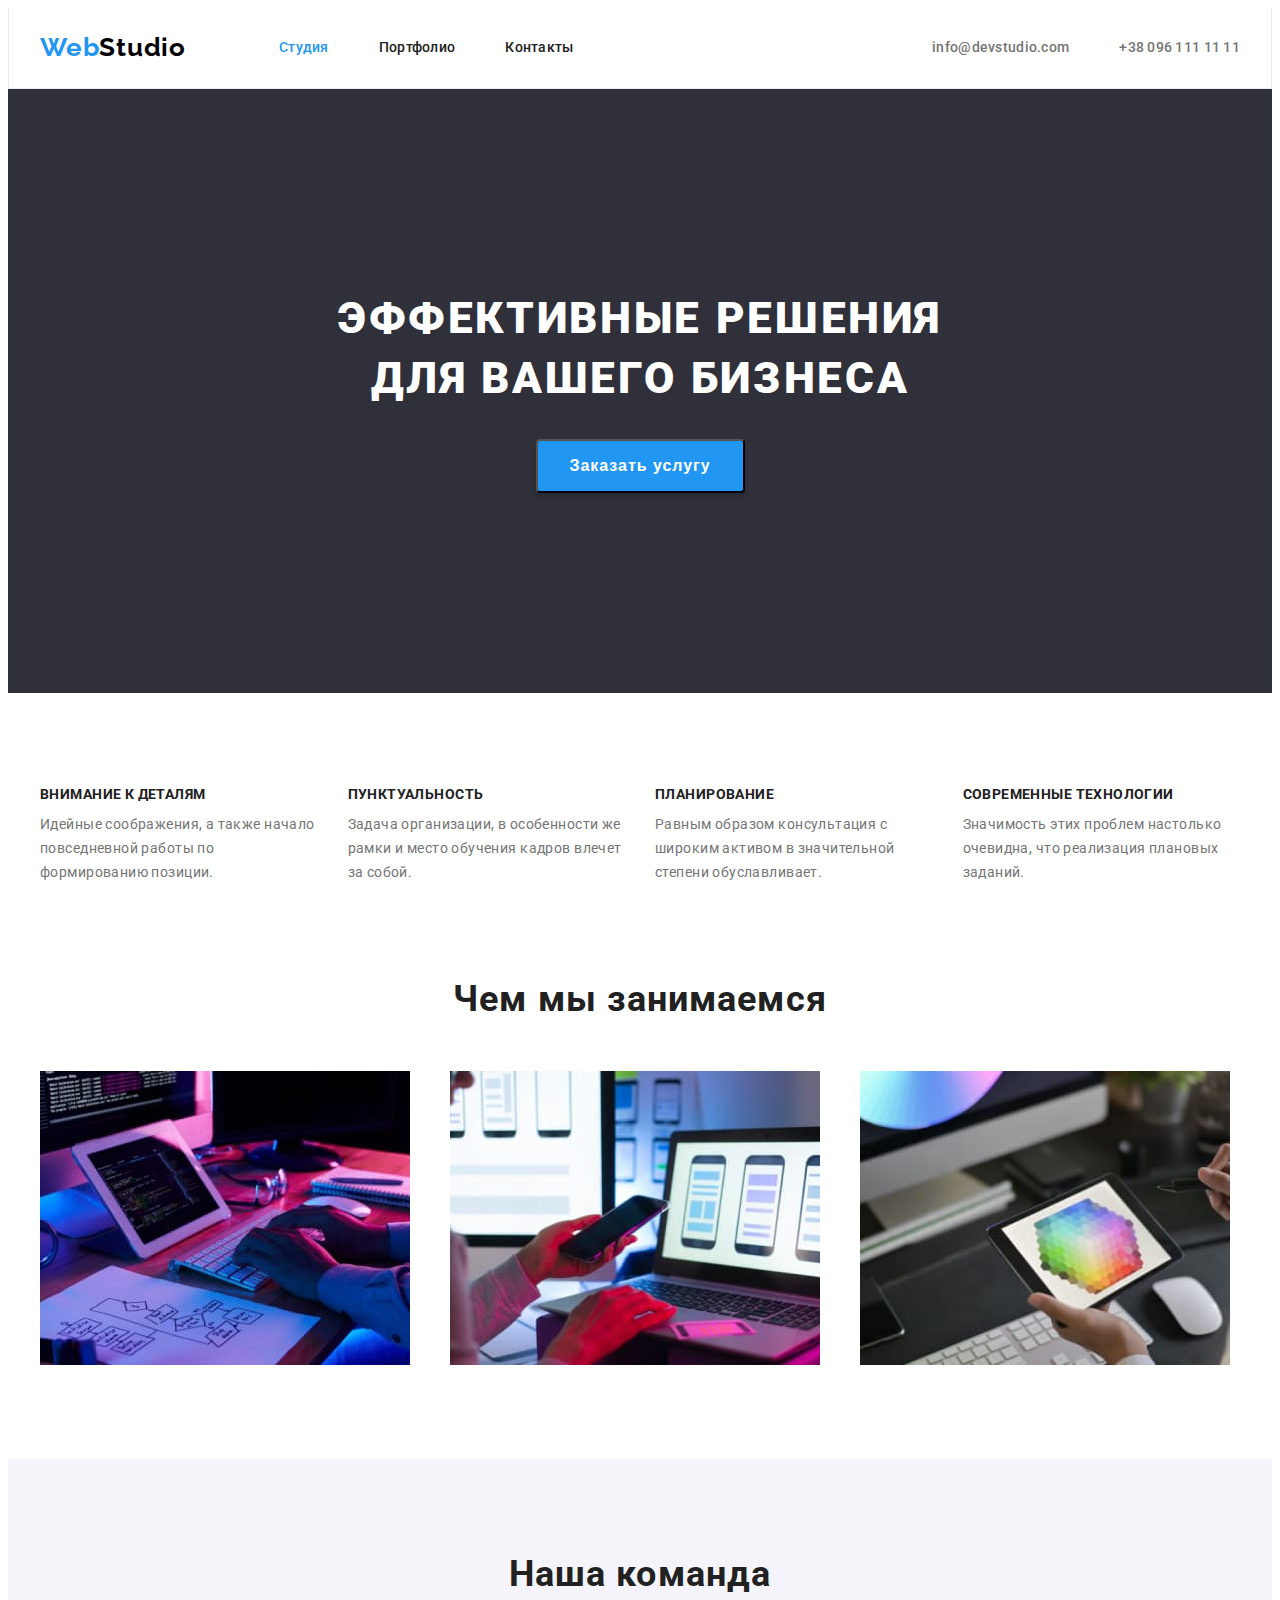
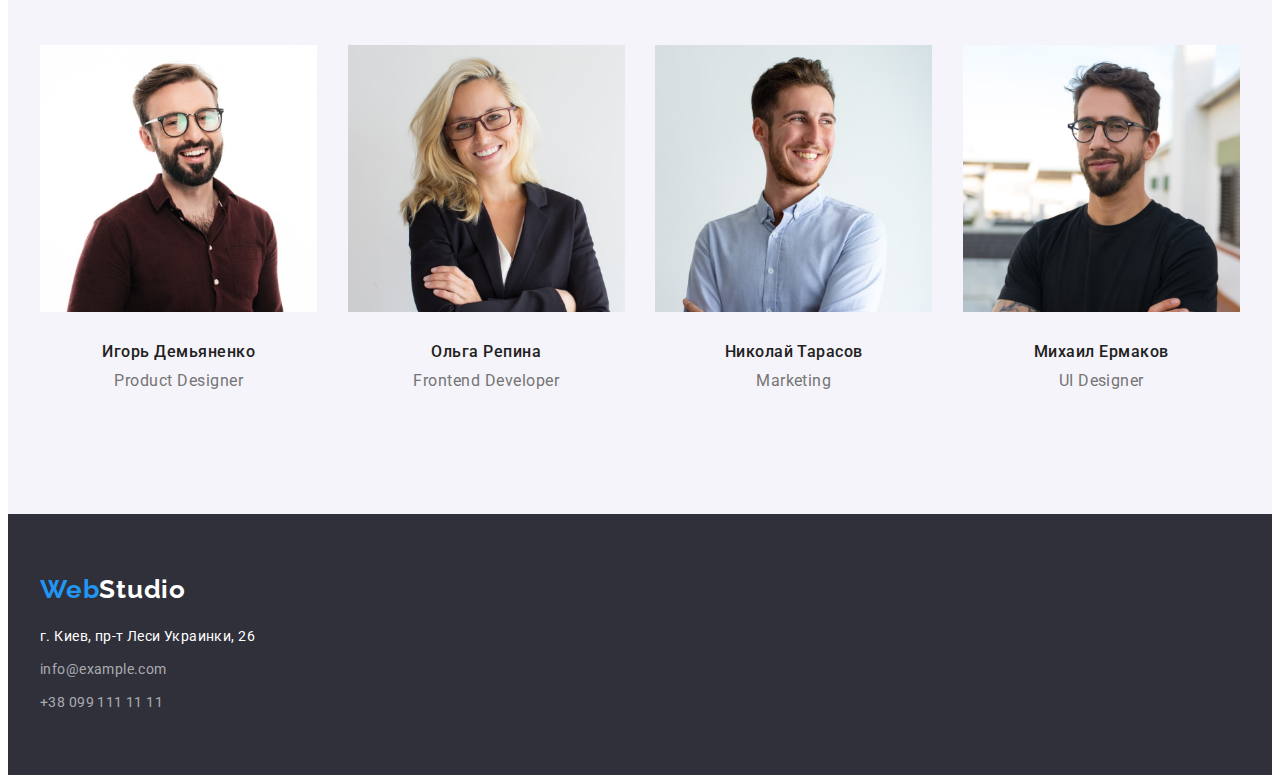
==== commit 91887a20: "Добавляет css для img и секции героя" ====
--- a/index.html
+++ b/index.html
@@ -39,8 +39,10 @@
     <main>
         <!--HERO-->
         <section class="hero">
+            <div class="container">
                 <h1 class="hero-title">Эффективные решения для вашего бизнеса</h1>
                 <button class="modal-btn" type="button">Заказать услугу</button>
+            </div>
         </section>
         <!--Features-->
         <section class="features section-padding">
@@ -73,11 +75,11 @@
                 <h2 class="title">Чем мы занимаемся</h2>
                 <ul class="activity-list list">
                     <li class="activity-item">
-                        <img class="activity-item-img" src="./images/activity/activity-1.jpg" alt="человек печатает на клавиатуре" width="370" height="294"></li>
+                        <img class="activity-item-img" src="./images/activity/activity-1.jpg" alt="человек печатает на клавиатуре"></li>
                     <li class="activity-item">
-                        <img class="activity-item-img" src="./images/activity/activity-2.jpg" alt="человек смотрит в телефон" width="370" height="294"></li>
+                        <img class="activity-item-img" src="./images/activity/activity-2.jpg" alt="человек смотрит в телефон"></li>
                     <li class="activity-item">
-                        <img class="activity-item-img" src="./images/activity/activity-3.jpg" alt="человек работает в планшете" width="370" height="294"></li>
+                        <img class="activity-item-img" src="./images/activity/activity-3.jpg" alt="человек работает в планшете"></li>
                 </ul>
             </div>
         </section>
@@ -87,28 +89,28 @@
                 <h2 class="title">Наша команда</h2>
                 <ul class="team-list list">
                     <li class="team-item">
-                        <img class="team-item-img" src="./images/team/player-1.jpg" alt="Мужчина в темной рубашке" width="270" height="260">
+                        <img class="team-item-img" src="./images/team/player-1.jpg" alt="Мужчина в темной рубашке">
                         <div class="team-list-content-wrapper">
                             <h3 class="team-title">Игорь Демьяненко</h3>
                             <p class="team-text" lang="en">Product Designer</p>
                         </div>
                     </li>
                     <li class="team-item">
-                        <img class="team-item-img" src="./images/team/player-2.jpg" alt="Девушка в черном пиджаке" width="270" height="260">
+                        <img class="team-item-img" src="./images/team/player-2.jpg" alt="Девушка в черном пиджаке">
                         <div class="team-list-content-wrapper">
                             <h3 class="team-title">Ольга Репина</h3>
                             <p class="team-text" lang="en">Frontend Developer</p>
                         </div>
                     </li>
                     <li class="team-item">
-                        <img class="team-item-img" src="./images/team/player-3.jpg" alt="Мужчина в светлой рубашке" width="270" height="260">
+                        <img class="team-item-img" src="./images/team/player-3.jpg" alt="Мужчина в светлой рубашке">
                         <div class="team-list-content-wrapper">
                             <h3 class="team-title">Николай Тарасов</h3>
                             <p class="team-text" lang="en">Marketing</p>
                         </div>
                     </li>
                     <li class="team-item">
-                        <img class="team-item-img" src="./images/team/player-4.jpg" alt="Мужчина в черной футболке" width="270" height="260">
+                        <img class="team-item-img" src="./images/team/player-4.jpg" alt="Мужчина в черной футболке">
                         <div class="team-list-content-wrapper">
                             <h3 class="team-title">Михаил Ермаков</h3>
                             <p class="team-text" lang="en">UI Designer</p>
--- a/css/styles.css
+++ b/css/styles.css
@@ -22,6 +22,8 @@
 
 img{
     display: block;
+    max-width: 100%;
+    height: auto;
 }
 
 .link {
@@ -142,13 +144,15 @@
 
 /* =========== HERO =========== */
 .hero {
-    padding: 200px 270px;
+    padding-top: 200px;
+    padding-bottom: 200px;
     text-align: center;
     background-color: #2F303A;
 }
 
 .hero-title {
-    width: 696px;
+    max-width: 696px;
+    margin: 0 auto;
     margin-bottom: 30px;
 
     font-weight: 900;
@@ -226,7 +230,6 @@
 
 /* =========== ACTIVITY =========== */
 .activity {
-    padding-top: var(--section-pt);
     padding-bottom: var(--section-pb);
 }
 
